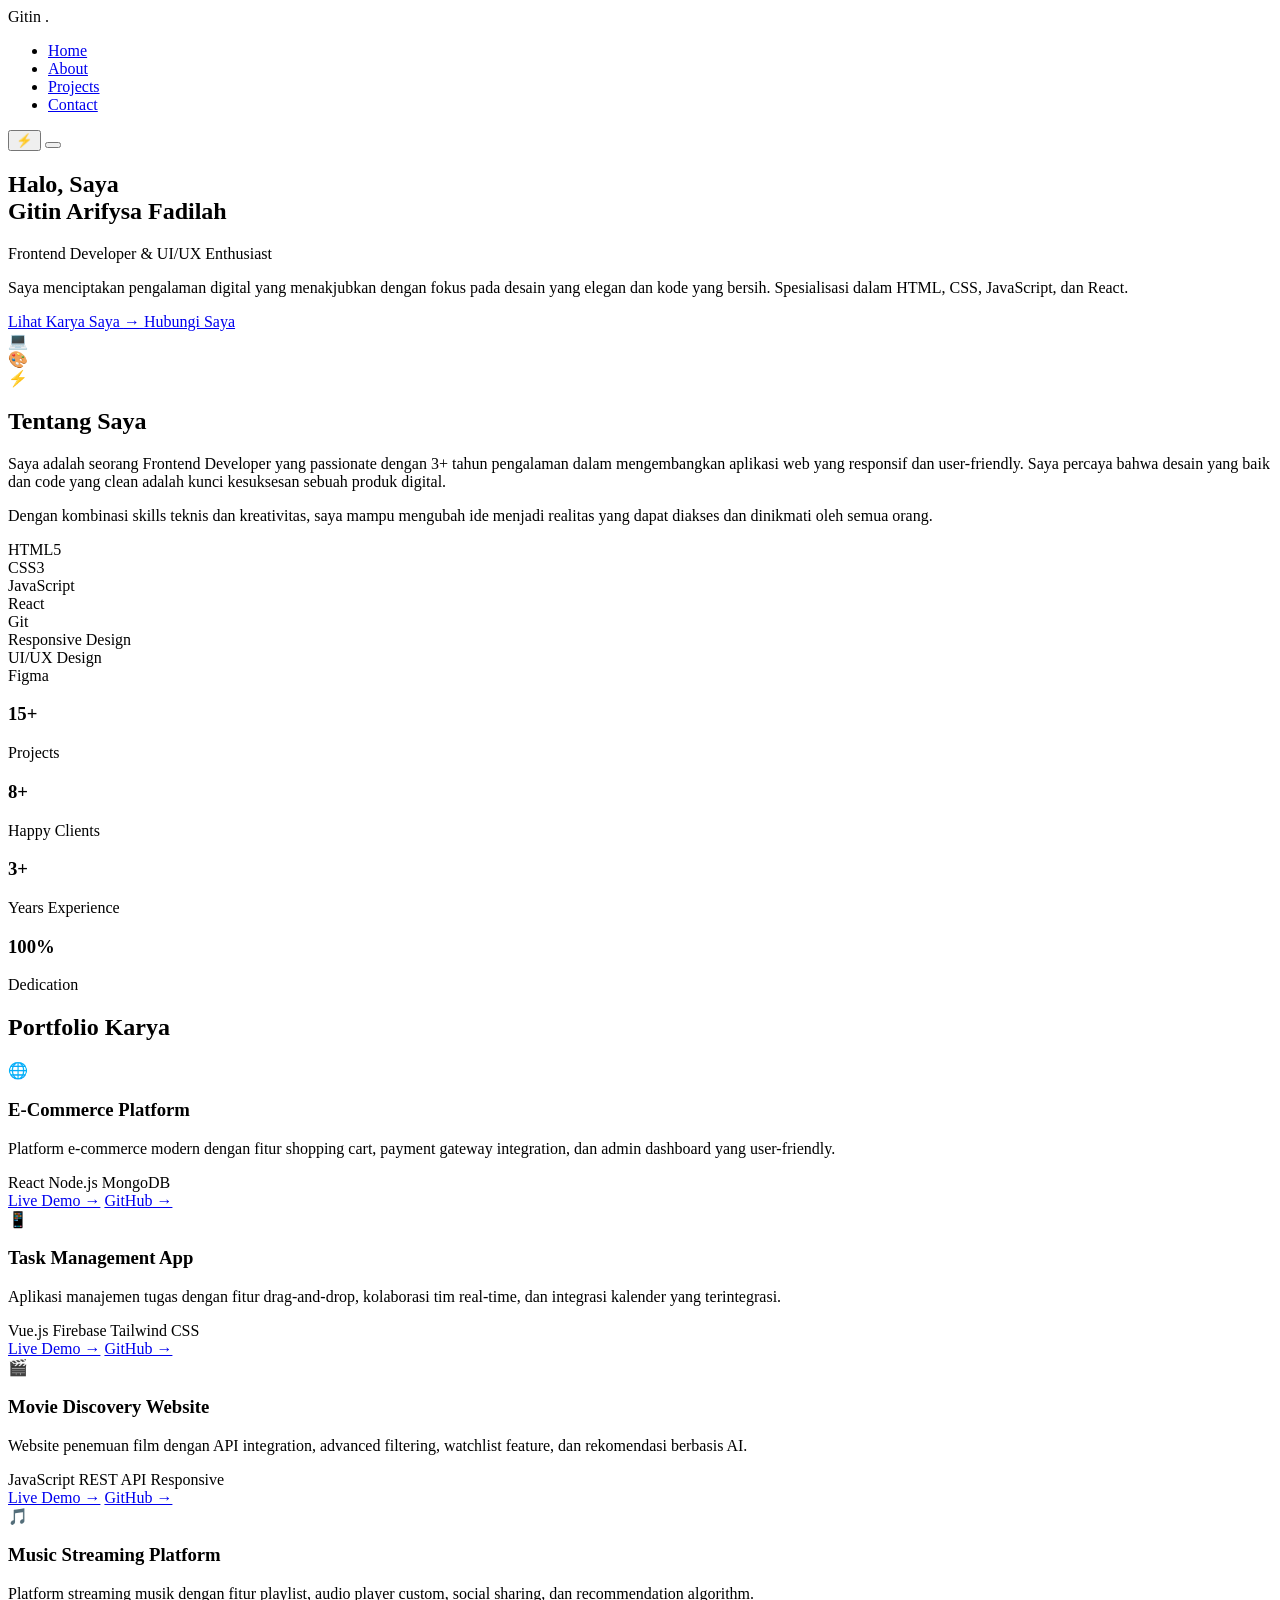
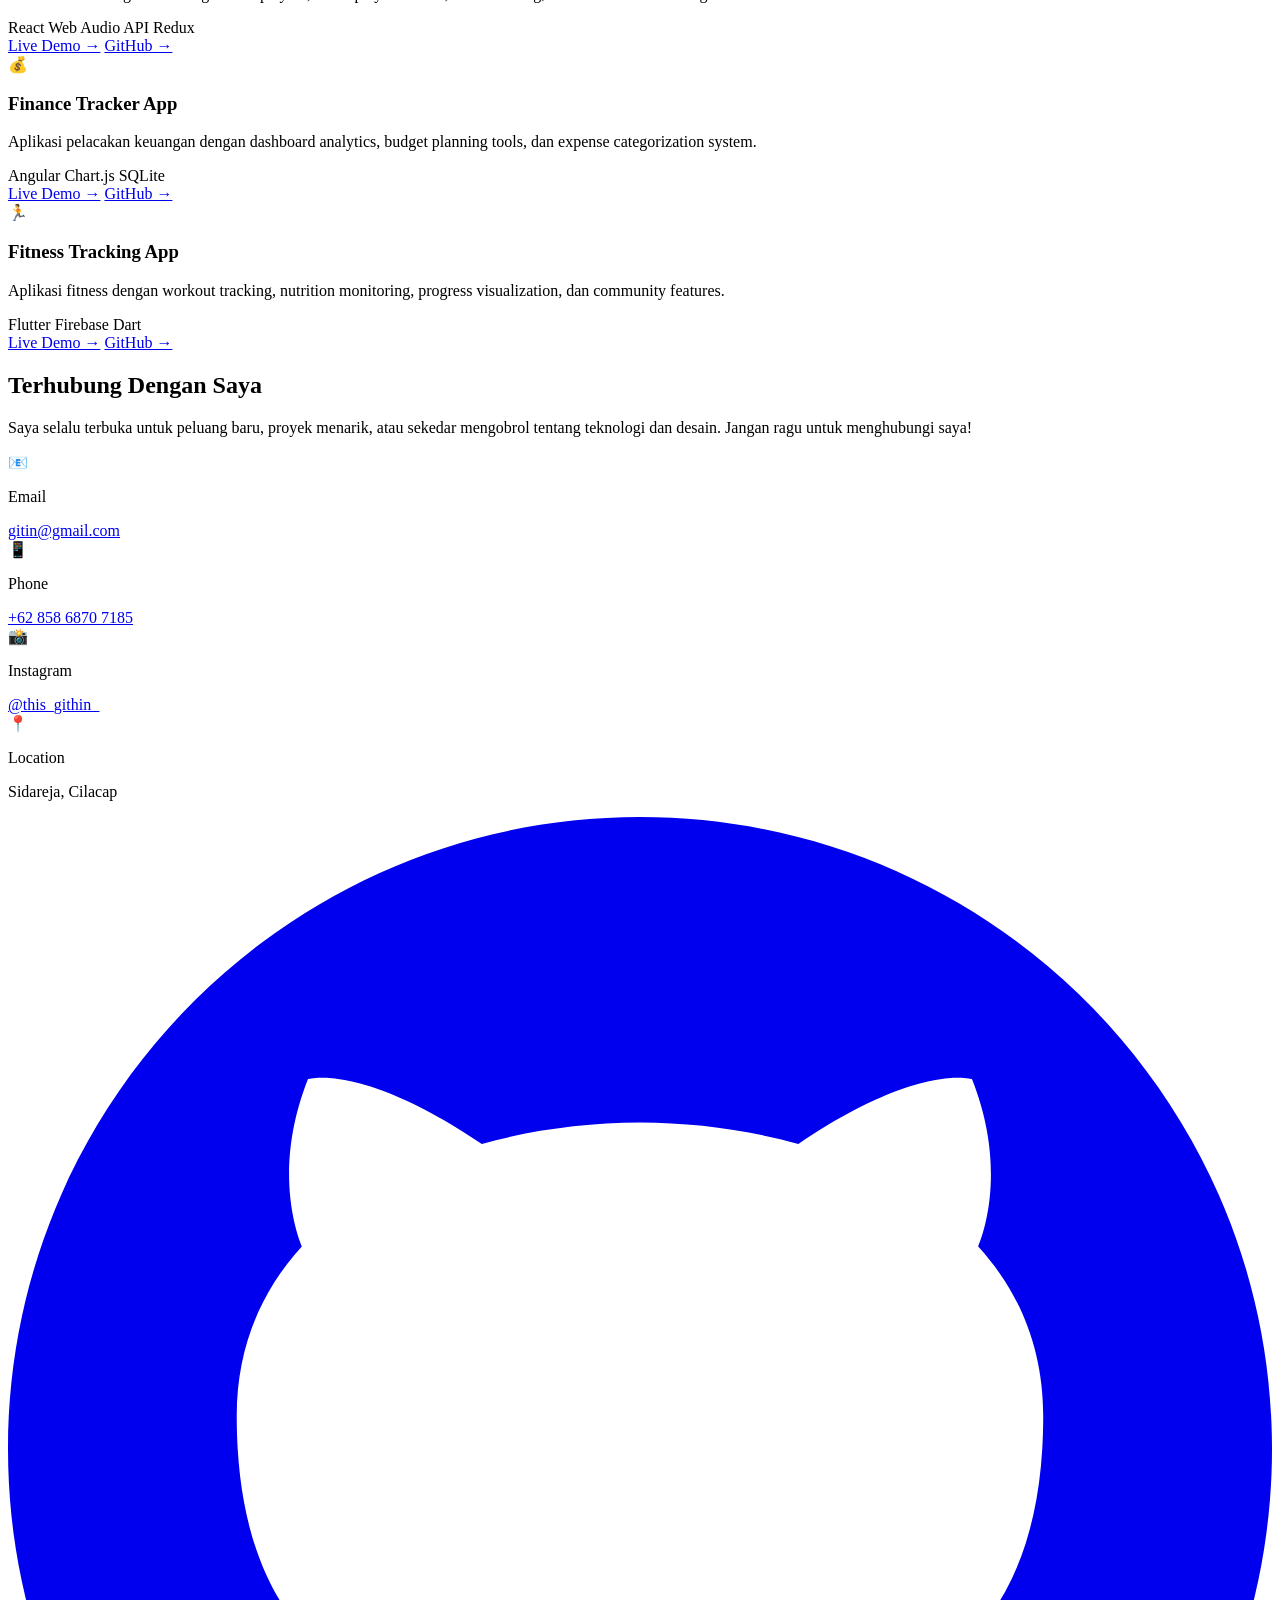
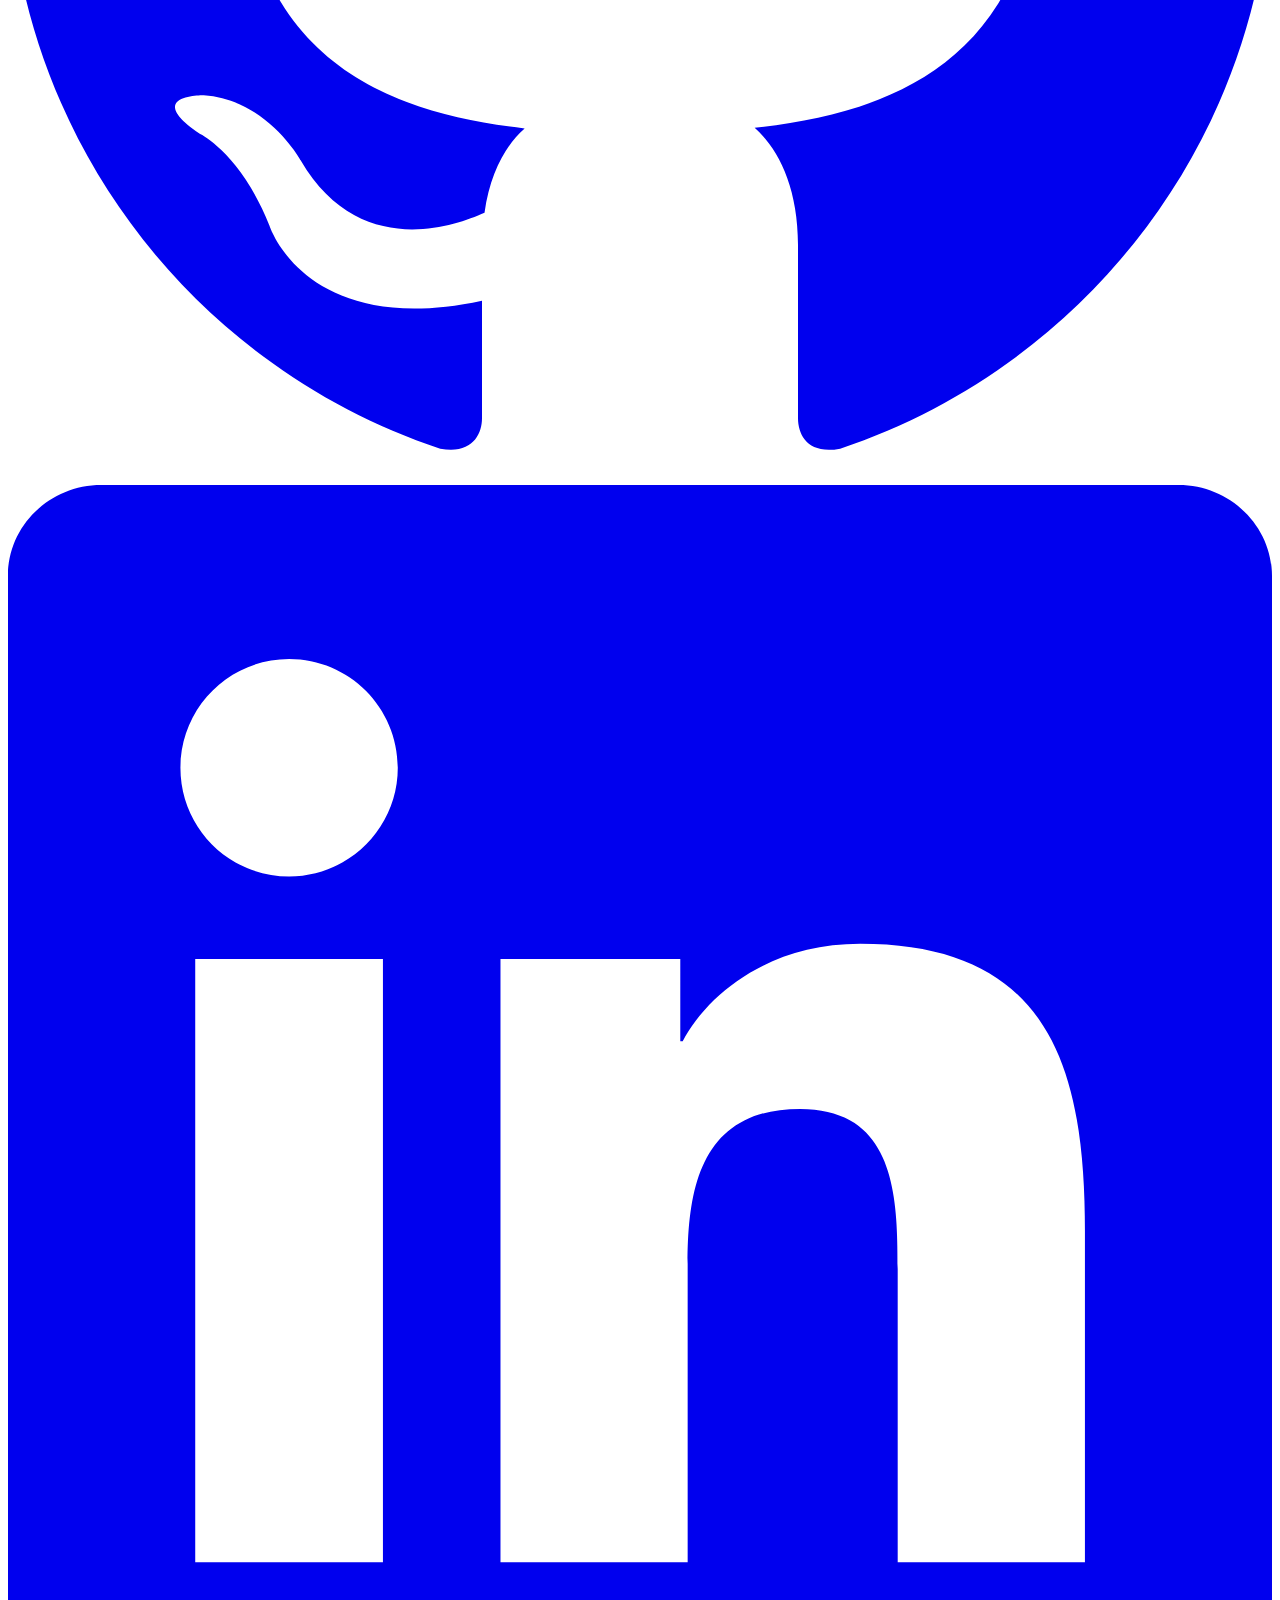
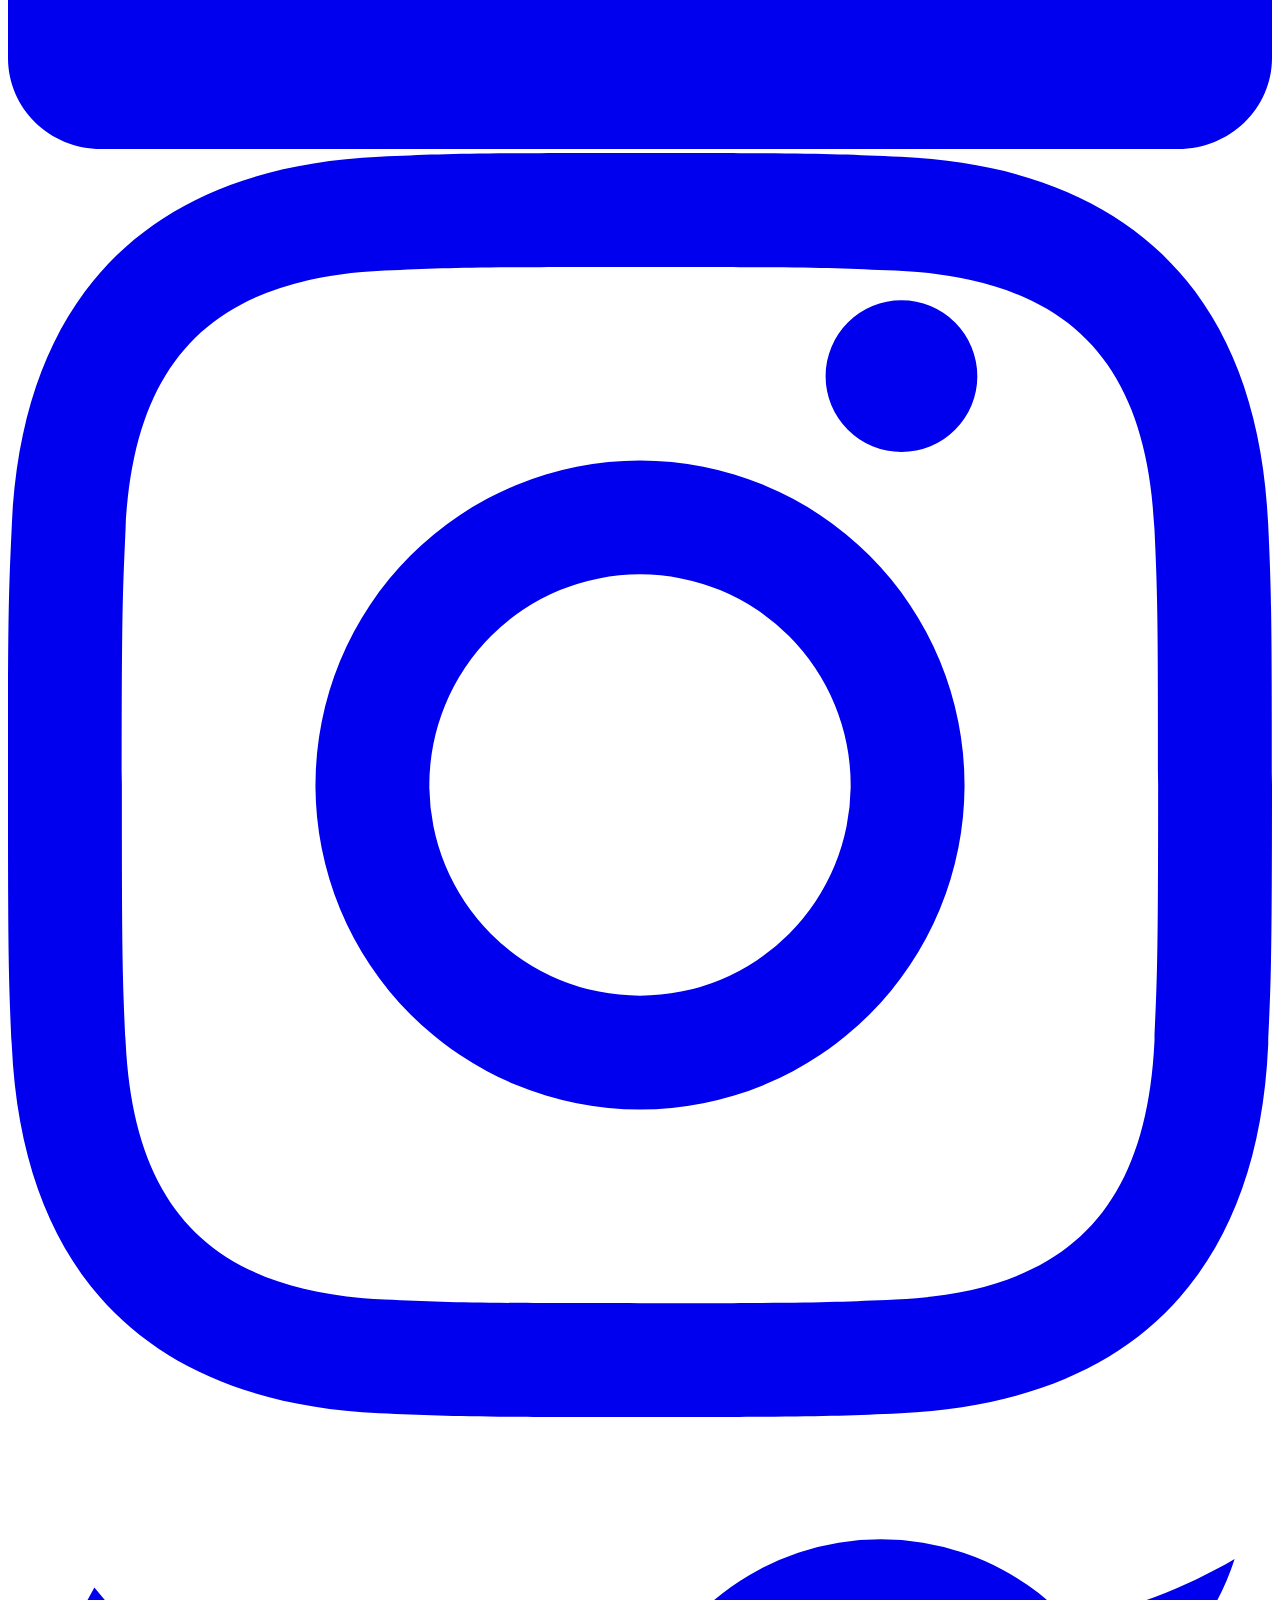
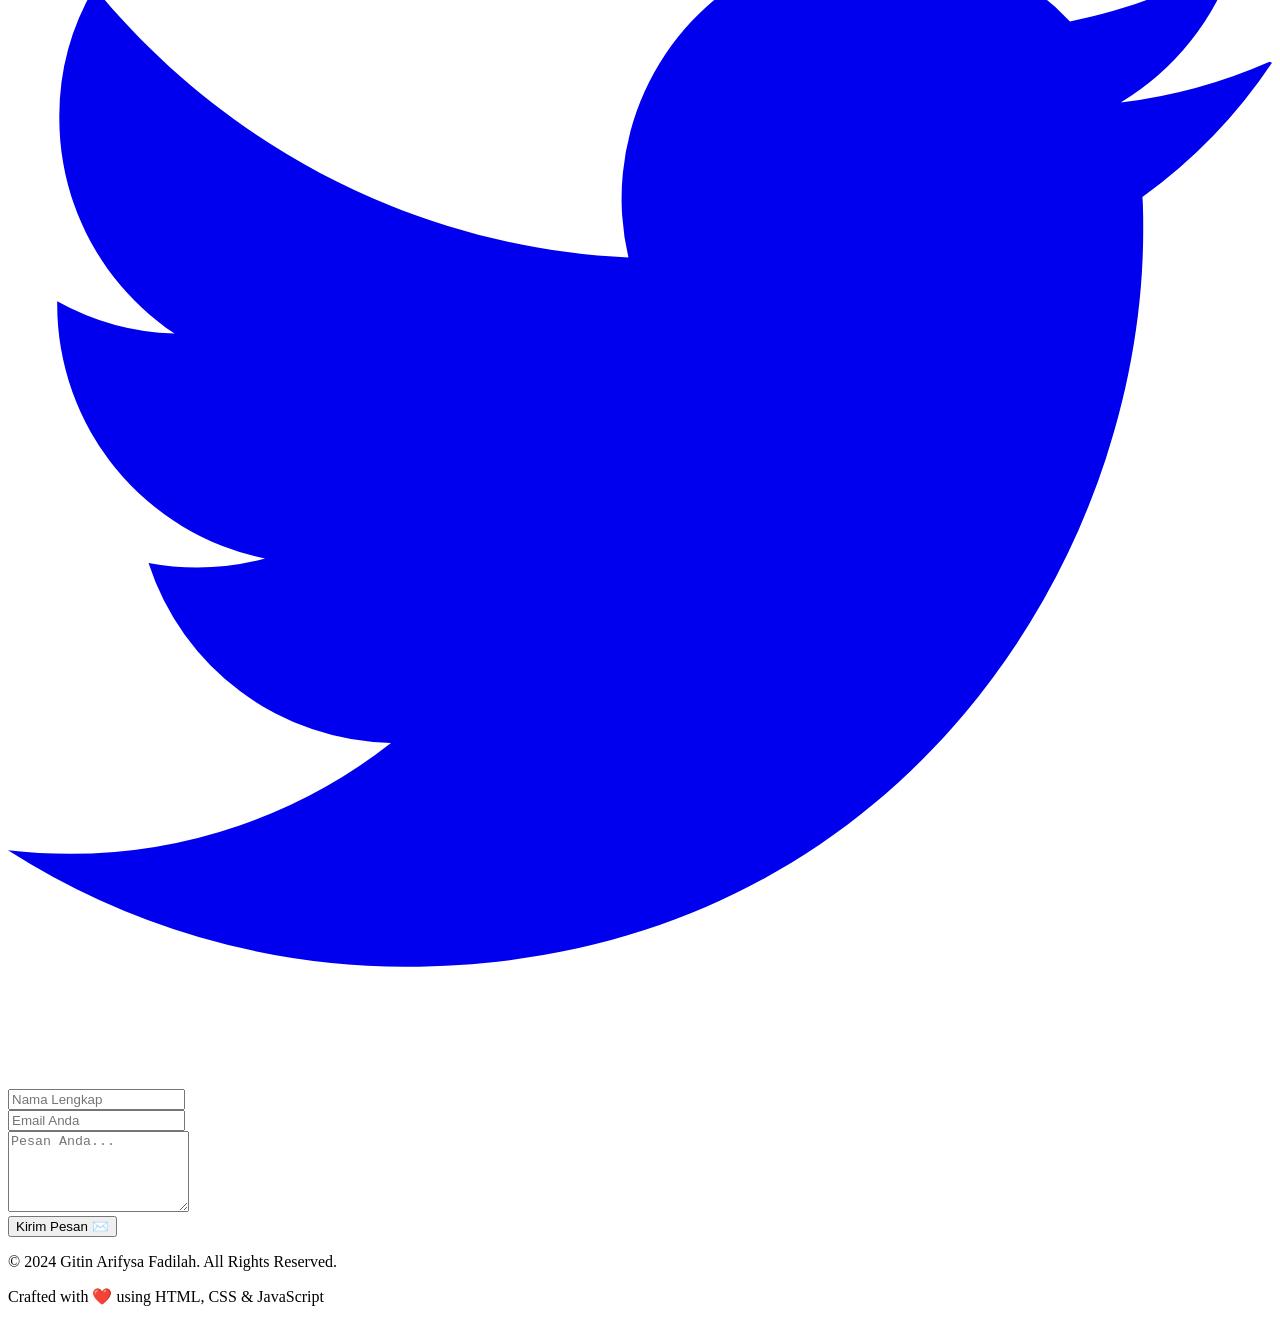
==== index.html @ 5bb1fbe1 "Rename index_Version8.html to index.html" ====
<!DOCTYPE html>
<html lang="id">
<head>
    <meta charset="UTF-8">
    <meta name="viewport" content="width=device-width, initial-scale=1.0">
    <title>Gitin Arifysa Fadilah - Frontend Developer</title>
    <link rel="stylesheet" href="style.css">
</head>
<body>
    <!-- ========== NAVBAR ========== -->
    <nav class="navbar">
        <div class="nav-container">
            <div class="nav-logo">
                <span class="logo-text">Gitin</span>
                <span class="logo-accent">.</span>
            </div>
            
            <ul class="nav-menu">
                <li class="nav-item">
                    <a href="#home" class="nav-link">Home</a>
                </li>
                <li class="nav-item">
                    <a href="#about" class="nav-link">About</a>
                </li>
                <li class="nav-item">
                    <a href="#projects" class="nav-link">Projects</a>
                </li>
                <li class="nav-item">
                    <a href="#contact" class="nav-link">Contact</a>
                </li>
            </ul>

            <div class="nav-right">
                <button class="theme-toggle" id="themeToggle" aria-label="Toggle theme">
                    <span class="toggle-icon">⚡</span>
                </button>
                <button class="hamburger" id="hamburger">
                    <span></span>
                    <span></span>
                    <span></span>
                </button>
            </div>
        </div>
    </nav>

    <!-- ========== HERO SECTION ========== -->
    <section id="home" class="hero">
        <div class="hero-content">
            <h1 class="hero-title">
                <span class="line-1">Halo, Saya</span>
                <br>
                <span class="hero-name">Gitin Arifysa Fadilah</span>
            </h1>
            
            <p class="hero-subtitle">
                Frontend Developer & UI/UX Enthusiast
            </p>
            
            <p class="hero-description">
                Saya menciptakan pengalaman digital yang menakjubkan dengan fokus pada desain yang elegan dan kode yang bersih. Spesialisasi dalam HTML, CSS, JavaScript, dan React.
            </p>
            
            <div class="hero-buttons">
                <a href="#projects" class="btn btn-primary">
                    <span>Lihat Karya Saya</span>
                    <span class="btn-icon">→</span>
                </a>
                <a href="#contact" class="btn btn-secondary">
                    <span>Hubungi Saya</span>
                </a>
            </div>
        </div>

        <div class="hero-visual">
            <div class="floating-card card-1">
                <div class="card-icon">💻</div>
            </div>
            <div class="floating-card card-2">
                <div class="card-icon">🎨</div>
            </div>
            <div class="floating-card card-3">
                <div class="card-icon">⚡</div>
            </div>
        </div>
    </section>

    <!-- ========== ABOUT SECTION ========== -->
    <section id="about" class="about">
        <div class="section-title">
            <h2>Tentang Saya</h2>
            <div class="title-line"></div>
        </div>

        <div class="about-content">
            <div class="about-text">
                <p>
                    Saya adalah seorang Frontend Developer yang passionate dengan 3+ tahun pengalaman dalam mengembangkan aplikasi web yang responsif dan user-friendly. Saya percaya bahwa desain yang baik dan code yang clean adalah kunci kesuksesan sebuah produk digital.
                </p>
                
                <p>
                    Dengan kombinasi skills teknis dan kreativitas, saya mampu mengubah ide menjadi realitas yang dapat diakses dan dinikmati oleh semua orang.
                </p>

                <div class="skills-grid">
                    <div class="skill-tag">HTML5</div>
                    <div class="skill-tag">CSS3</div>
                    <div class="skill-tag">JavaScript</div>
                    <div class="skill-tag">React</div>
                    <div class="skill-tag">Git</div>
                    <div class="skill-tag">Responsive Design</div>
                    <div class="skill-tag">UI/UX Design</div>
                    <div class="skill-tag">Figma</div>
                </div>
            </div>

            <div class="about-stats">
                <div class="stat-box">
                    <h3>15+</h3>
                    <p>Projects</p>
                </div>
                <div class="stat-box">
                    <h3>8+</h3>
                    <p>Happy Clients</p>
                </div>
                <div class="stat-box">
                    <h3>3+</h3>
                    <p>Years Experience</p>
                </div>
                <div class="stat-box">
                    <h3>100%</h3>
                    <p>Dedication</p>
                </div>
            </div>
        </div>
    </section>

    <!-- ========== PROJECTS SECTION ========== -->
    <section id="projects" class="projects">
        <div class="section-title">
            <h2>Portfolio Karya</h2>
            <div class="title-line"></div>
        </div>

        <div class="projects-grid">
            <!-- Project 1 -->
            <div class="project-card">
                <div class="project-image">
                    <div class="image-placeholder">
                        <span>🌐</span>
                    </div>
                </div>
                <div class="project-content">
                    <h3 class="project-title">E-Commerce Platform</h3>
                    <p class="project-description">
                        Platform e-commerce modern dengan fitur shopping cart, payment gateway integration, dan admin dashboard yang user-friendly.
                    </p>
                    <div class="project-tags">
                        <span class="tag">React</span>
                        <span class="tag">Node.js</span>
                        <span class="tag">MongoDB</span>
                    </div>
                    <div class="project-links">
                        <a href="#" class="project-link">Live Demo →</a>
                        <a href="#" class="project-link">GitHub →</a>
                    </div>
                </div>
            </div>

            <!-- Project 2 -->
            <div class="project-card">
                <div class="project-image">
                    <div class="image-placeholder">
                        <span>📱</span>
                    </div>
                </div>
                <div class="project-content">
                    <h3 class="project-title">Task Management App</h3>
                    <p class="project-description">
                        Aplikasi manajemen tugas dengan fitur drag-and-drop, kolaborasi tim real-time, dan integrasi kalender yang terintegrasi.
                    </p>
                    <div class="project-tags">
                        <span class="tag">Vue.js</span>
                        <span class="tag">Firebase</span>
                        <span class="tag">Tailwind CSS</span>
                    </div>
                    <div class="project-links">
                        <a href="#" class="project-link">Live Demo →</a>
                        <a href="#" class="project-link">GitHub →</a>
                    </div>
                </div>
            </div>

            <!-- Project 3 -->
            <div class="project-card">
                <div class="project-image">
                    <div class="image-placeholder">
                        <span>🎬</span>
                    </div>
                </div>
                <div class="project-content">
                    <h3 class="project-title">Movie Discovery Website</h3>
                    <p class="project-description">
                        Website penemuan film dengan API integration, advanced filtering, watchlist feature, dan rekomendasi berbasis AI.
                    </p>
                    <div class="project-tags">
                        <span class="tag">JavaScript</span>
                        <span class="tag">REST API</span>
                        <span class="tag">Responsive</span>
                    </div>
                    <div class="project-links">
                        <a href="#" class="project-link">Live Demo →</a>
                        <a href="#" class="project-link">GitHub →</a>
                    </div>
                </div>
            </div>

            <!-- Project 4 -->
            <div class="project-card">
                <div class="project-image">
                    <div class="image-placeholder">
                        <span>🎵</span>
                    </div>
                </div>
                <div class="project-content">
                    <h3 class="project-title">Music Streaming Platform</h3>
                    <p class="project-description">
                        Platform streaming musik dengan fitur playlist, audio player custom, social sharing, dan recommendation algorithm.
                    </p>
                    <div class="project-tags">
                        <span class="tag">React</span>
                        <span class="tag">Web Audio API</span>
                        <span class="tag">Redux</span>
                    </div>
                    <div class="project-links">
                        <a href="#" class="project-link">Live Demo →</a>
                        <a href="#" class="project-link">GitHub →</a>
                    </div>
                </div>
            </div>

            <!-- Project 5 -->
            <div class="project-card">
                <div class="project-image">
                    <div class="image-placeholder">
                        <span>💰</span>
                    </div>
                </div>
                <div class="project-content">
                    <h3 class="project-title">Finance Tracker App</h3>
                    <p class="project-description">
                        Aplikasi pelacakan keuangan dengan dashboard analytics, budget planning tools, dan expense categorization system.
                    </p>
                    <div class="project-tags">
                        <span class="tag">Angular</span>
                        <span class="tag">Chart.js</span>
                        <span class="tag">SQLite</span>
                    </div>
                    <div class="project-links">
                        <a href="#" class="project-link">Live Demo →</a>
                        <a href="#" class="project-link">GitHub →</a>
                    </div>
                </div>
            </div>

            <!-- Project 6 -->
            <div class="project-card">
                <div class="project-image">
                    <div class="image-placeholder">
                        <span>🏃</span>
                    </div>
                </div>
                <div class="project-content">
                    <h3 class="project-title">Fitness Tracking App</h3>
                    <p class="project-description">
                        Aplikasi fitness dengan workout tracking, nutrition monitoring, progress visualization, dan community features.
                    </p>
                    <div class="project-tags">
                        <span class="tag">Flutter</span>
                        <span class="tag">Firebase</span>
                        <span class="tag">Dart</span>
                    </div>
                    <div class="project-links">
                        <a href="#" class="project-link">Live Demo →</a>
                        <a href="#" class="project-link">GitHub →</a>
                    </div>
                </div>
            </div>
        </div>
    </section>

    <!-- ========== CONTACT SECTION ========== -->
    <section id="contact" class="contact">
        <div class="section-title">
            <h2>Terhubung Dengan Saya</h2>
            <div class="title-line"></div>
        </div>

        <div class="contact-content">
            <div class="contact-info">
                <p class="contact-description">
                    Saya selalu terbuka untuk peluang baru, proyek menarik, atau sekedar mengobrol tentang teknologi dan desain. Jangan ragu untuk menghubungi saya!
                </p>

                <div class="contact-methods">
                    <div class="contact-item">
                        <span class="contact-icon">📧</span>
                        <div>
                            <p class="contact-label">Email</p>
                            <a href="mailto:gitin@gmail.com">gitin@gmail.com</a>
                        </div>
                    </div>
                    
                    <div class="contact-item">
                        <span class="contact-icon">📱</span>
                        <div>
                            <p class="contact-label">Phone</p>
                            <a href="tel:+6285868707185">+62 858 6870 7185</a>
                        </div>
                    </div>

                    <div class="contact-item">
                        <span class="contact-icon">📸</span>
                        <div>
                            <p class="contact-label">Instagram</p>
                            <a href="https://instagram.com/this_githin_" target="_blank">@this_githin_</a>
                        </div>
                    </div>

                    <div class="contact-item">
                        <span class="contact-icon">📍</span>
                        <div>
                            <p class="contact-label">Location</p>
                            <p>Sidareja, Cilacap</p>
                        </div>
                    </div>
                </div>
            </div>

            <div class="social-links">
                <a href="https://github.com/gitinstar-cmd" target="_blank" class="social-btn" title="GitHub">
                    <svg viewBox="0 0 24 24" fill="currentColor">
                        <path d="M12 0c-6.626 0-12 5.373-12 12 0 5.302 3.438 9.8 8.207 11.387.599.111.793-.261.793-.577v-2.234c-3.338.726-4.033-1.416-4.033-1.416-.546-1.387-1.333-1.756-1.333-1.756-1.089-.745.083-.729.083-.729 1.205.084 1.839 1.237 1.839 1.237 1.07 1.834 2.807 1.304 3.492.997.107-.775.418-1.305.762-1.604-2.665-.305-5.467-1.334-5.467-5.931 0-1.311.469-2.381 1.236-3.221-.124-.303-.535-1.524.117-3.176 0 0 1.008-.322 3.301 1.23.957-.266 1.983-.399 3.003-.404 1.02.005 2.047.138 3.006.404 2.291-1.552 3.297-1.23 3.297-1.23.653 1.653.242 2.874.118 3.176.77.84 1.235 1.911 1.235 3.221 0 4.609-2.807 5.624-5.479 5.921.43.372.823 1.102.823 2.222v 3.293c0 .319.192.694.801.576 4.765-1.589 8.199-6.086 8.199-11.386 0-6.627-5.373-12-12-12z"/>
                    </svg>
                </a>
                
                <a href="https://linkedin.com/in/gitin-arifysa" target="_blank" class="social-btn" title="LinkedIn">
                    <svg viewBox="0 0 24 24" fill="currentColor">
                        <path d="M20.447 20.452h-3.554v-5.569c0-1.328-.027-3.037-1.852-3.037-1.853 0-2.136 1.445-2.136 2.939v5.667H9.351V9h3.414v1.561h.046c.477-.9 1.637-1.85 3.37-1.85 3.601 0 4.267 2.37 4.267 5.455v6.286zM5.337 7.433c-1.144 0-2.063-.926-2.063-2.065 0-1.138.92-2.063 2.063-2.063 1.14 0 2.064.925 2.064 2.063 0 1.139-.925 2.065-2.064 2.065zm1.782 13.019H3.555V9h3.564v11.452zM22.225 0H1.771C.792 0 0 .774 0 1.729v20.542C0 23.227.792 24 1.771 24h20.451C23.2 24 24 23.227 24 22.271V1.729C24 .774 23.2 0 22.225 0z"/>
                    </svg>
                </a>

                <a href="https://instagram.com/this_githin_" target="_blank" class="social-btn" title="Instagram">
                    <svg viewBox="0 0 24 24" fill="currentColor">
                        <path d="M12 2.163c3.204 0 3.584.012 4.85.07 3.252.148 4.771 1.691 4.919 4.919.058 1.265.069 1.645.069 4.849 0 3.205-.012 3.584-.069 4.849-.149 3.225-1.664 4.771-4.919 4.919-1.266.058-1.644.07-4.85.07-3.204 0-3.584-.012-4.849-.07-3.26-.149-4.771-1.699-4.919-4.92-.058-1.265-.07-1.644-.07-4.849 0-3.204.013-3.583.07-4.849.149-3.227 1.664-4.771 4.919-4.919 1.266-.057 1.645-.069 4.849-.069zm0-2.163c-3.259 0-3.667.014-4.947.072-4.358.2-6.78 2.618-6.98 6.98-.059 1.281-.073 1.689-.073 4.948 0 3.259.014 3.668.072 4.948.2 4.358 2.618 6.78 6.98 6.98 1.281.058 1.689.072 4.948.072 3.259 0 3.668-.014 4.948-.072 4.354-.2 6.782-2.618 6.979-6.98.059-1.28.073-1.689.073-4.948 0-3.259-.014-3.667-.072-4.947-.196-4.354-2.617-6.78-6.979-6.98-1.281-.059-1.69-.073-4.949-.073zM5.838 12a6.162 6.162 0 1112.324 0 6.162 6.162 0 01-12.324 0zM12 16a4 4 0 100-8 4 4 0 000 8zm4.965-10.322a1.44 1.44 0 110-2.881 1.44 1.44 0 010 2.881z"/>
                    </svg>
                </a>

                <a href="https://twitter.com/gitinstar" target="_blank" class="social-btn" title="Twitter">
                    <svg viewBox="0 0 24 24" fill="currentColor">
                        <path d="M23.953 4.57a10 10 0 01-2.825.775 4.958 4.958 0 002.163-2.723c-.951.555-2.005.959-3.127 1.184a4.92 4.92 0 00-8.384 4.482C7.69 8.095 4.067 6.13 1.64 3.162a4.822 4.822 0 00-.666 2.475c0 1.71.87 3.213 2.188 4.096a4.904 4.904 0 01-2.228-.616v.06a4.923 4.923 0 003.946 4.827 4.996 4.996 0 01-2.212.085 4.936 4.936 0 004.604 3.417a9.867 9.867 0 01-6.102 2.105c-.39 0-.779-.023-1.17-.067a13.995 13.995 0 007.557 2.209c9.053 0 13.998-7.496 13.998-13.985 0-.21 0-.42-.015-.63A9.935 9.935 0 0024 4.59z"/>
                    </svg>
                </a>
            </div>
        </div>

        <div class="contact-form-wrapper">
            <form class="contact-form" id="contactForm">
                <div class="form-group">
                    <input type="text" id="name" name="name" placeholder="Nama Lengkap" required>
                    <span class="form-underline"></span>
                </div>

                <div class="form-group">
                    <input type="email" id="email" name="email" placeholder="Email Anda" required>
                    <span class="form-underline"></span>
                </div>

                <div class="form-group">
                    <textarea id="message" name="message" placeholder="Pesan Anda..." rows="5" required></textarea>
                    <span class="form-underline"></span>
                </div>

                <button type="submit" class="btn btn-primary">
                    <span>Kirim Pesan</span>
                    <span class="btn-icon">✉️</span>
                </button>
            </form>
        </div>
    </section>

    <!-- ========== FOOTER ========== -->
    <footer class="footer">
        <div class="footer-content">
            <p>&copy; 2024 Gitin Arifysa Fadilah. All Rights Reserved.</p>
            <p>Crafted with <span class="heart">❤️</span> using HTML, CSS & JavaScript</p>
        </div>
    </footer>

    <script src="script.js"></script>
</body>
</html>
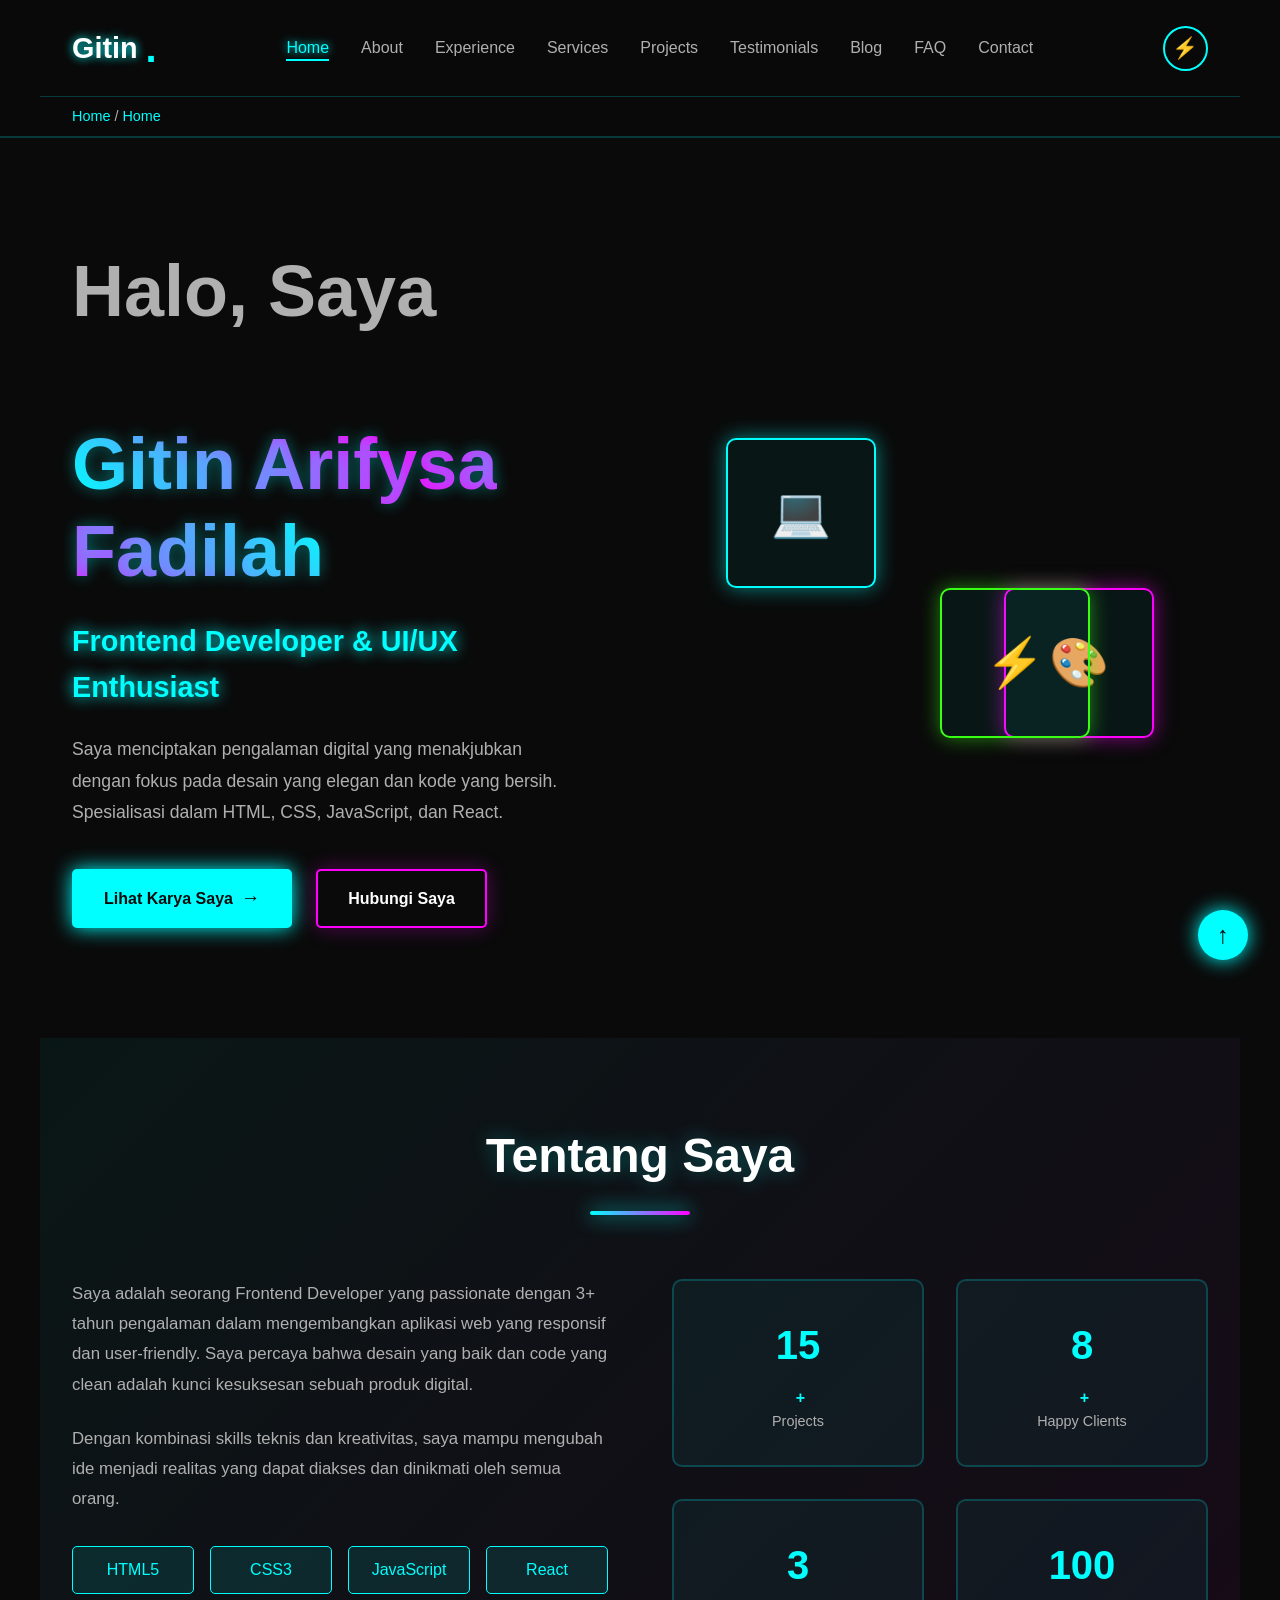
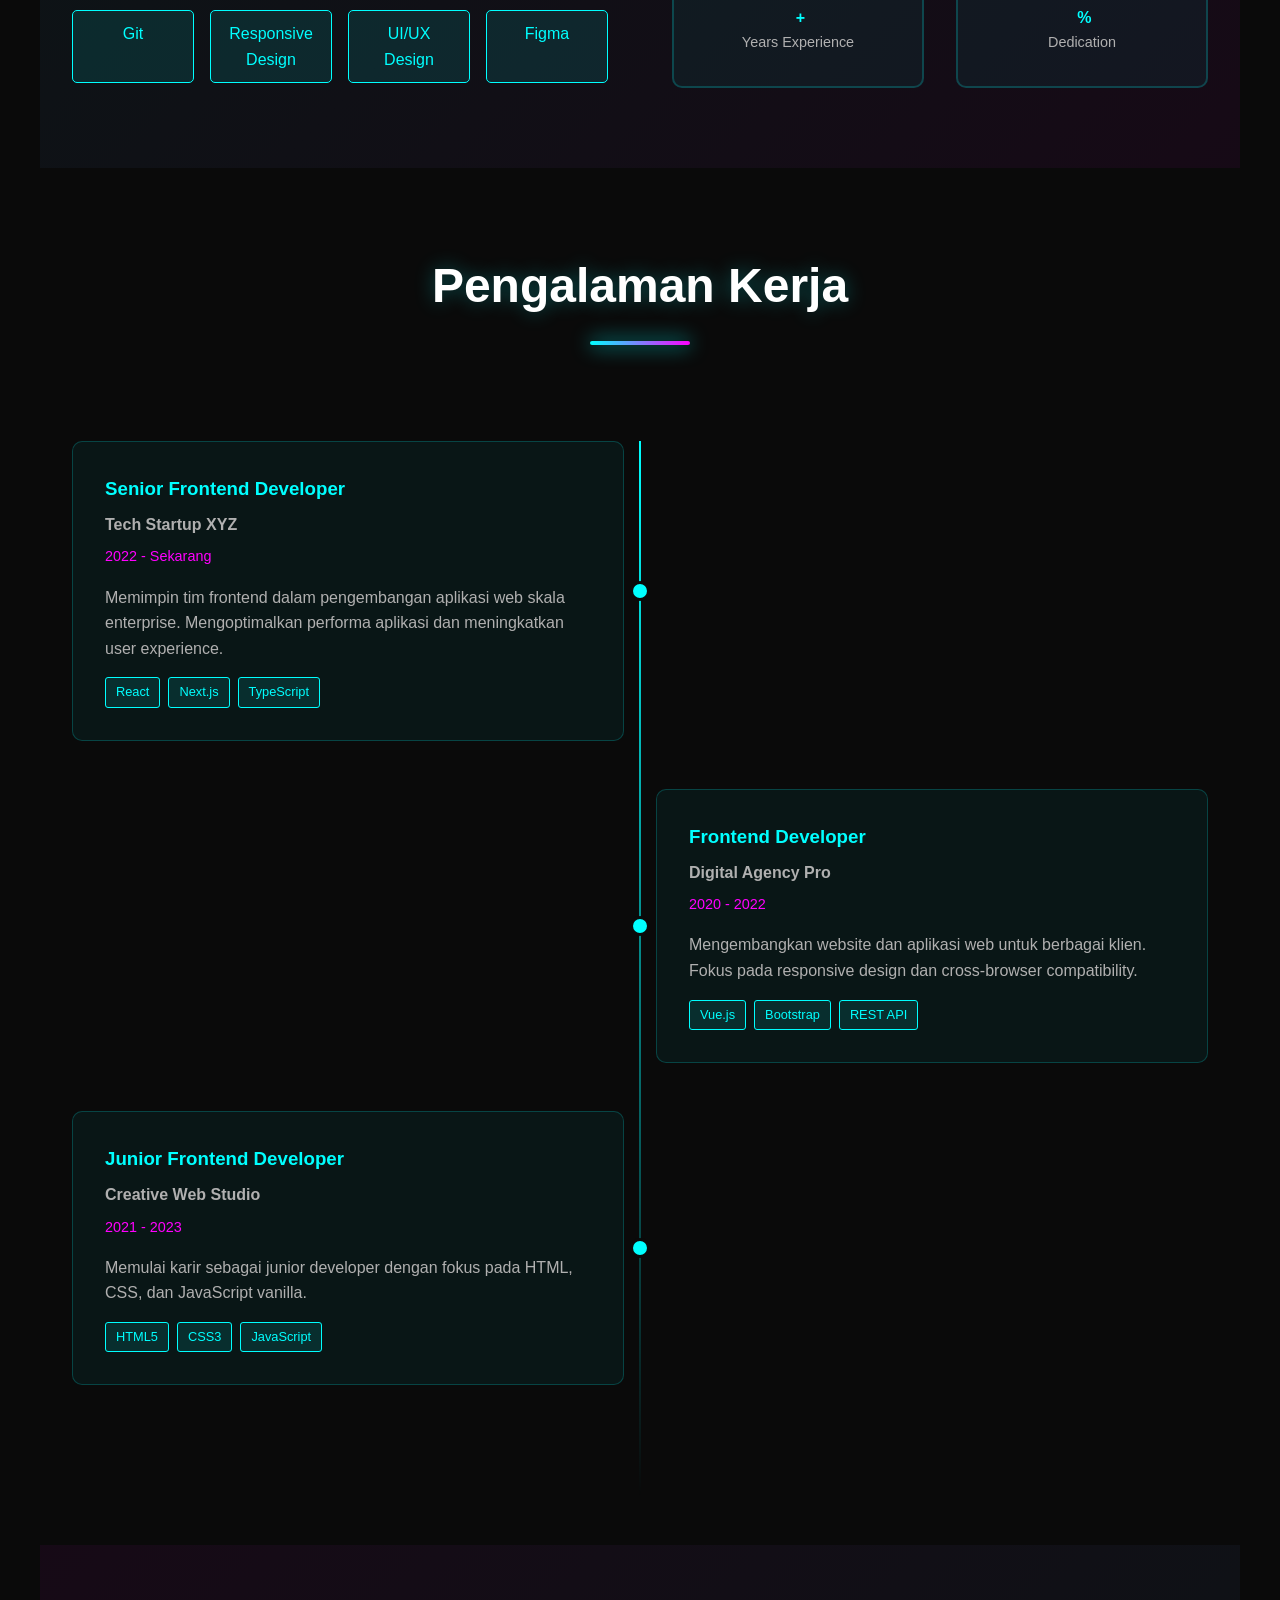
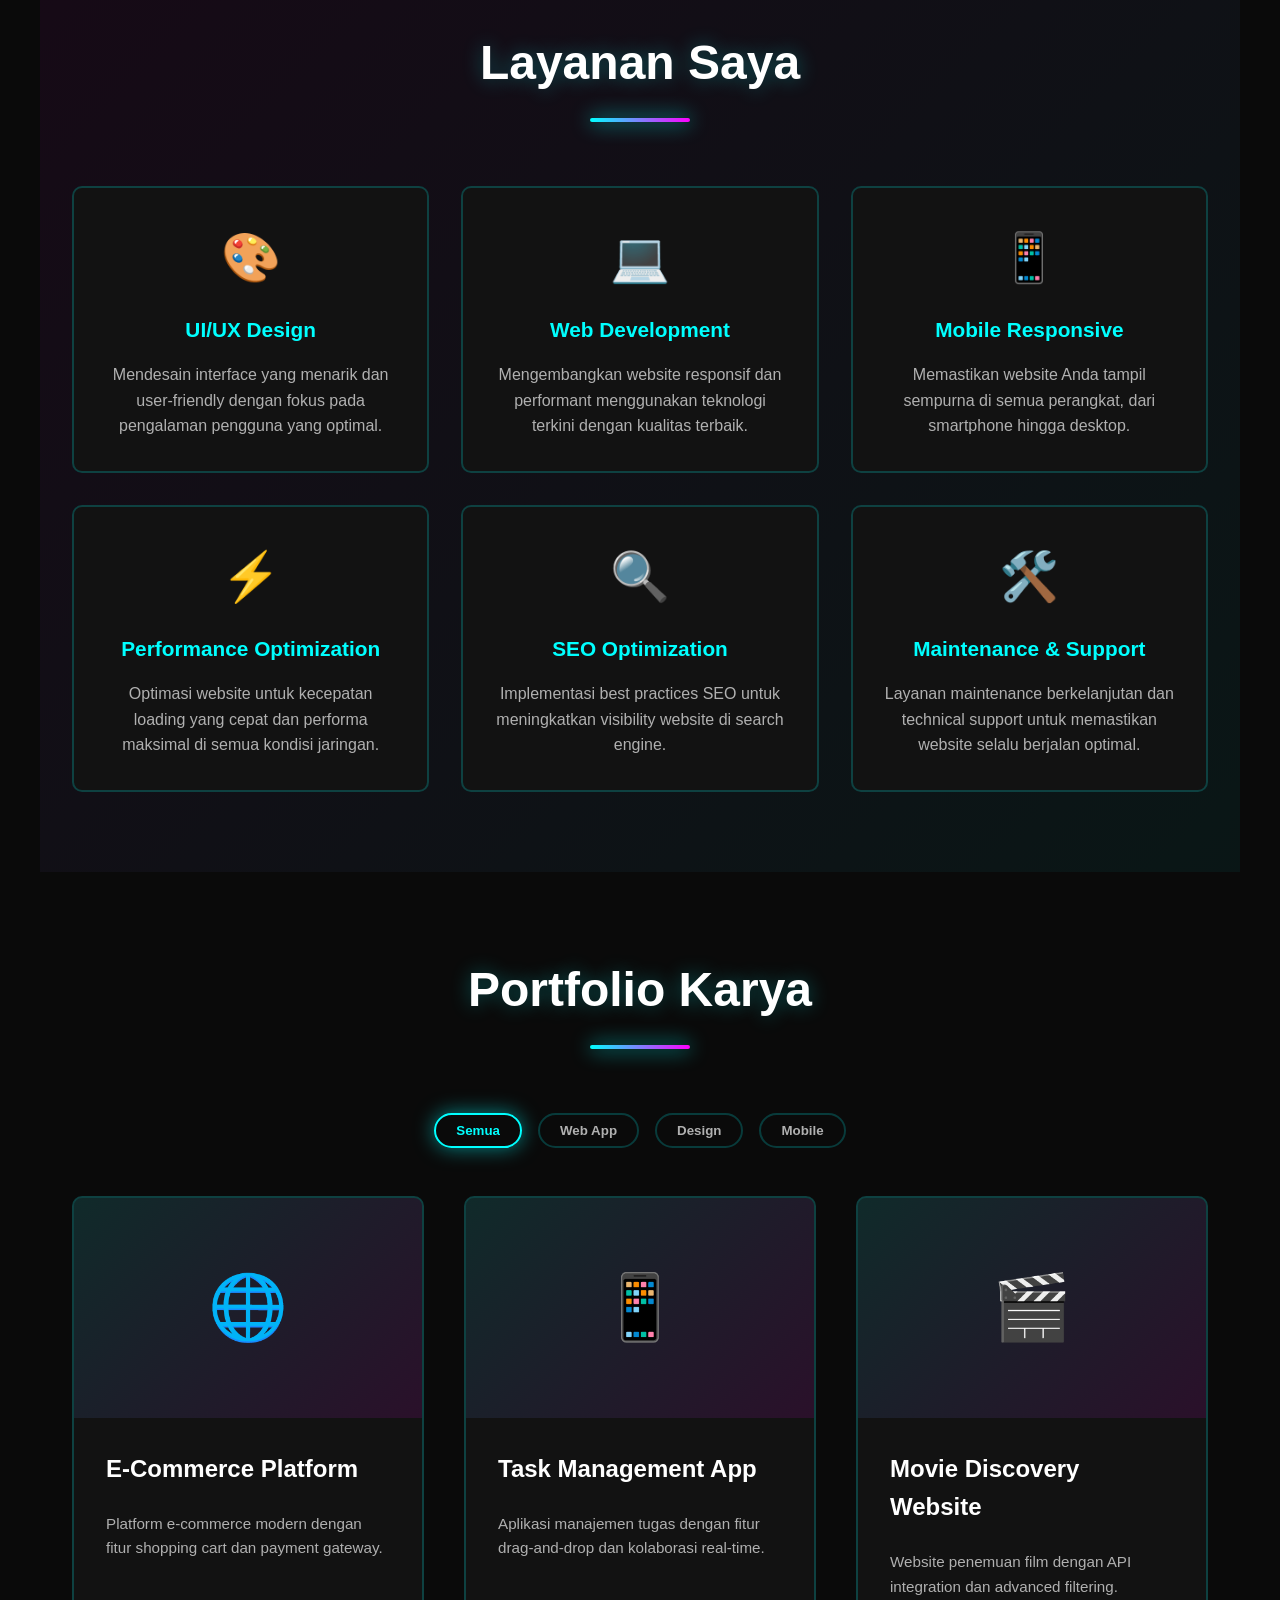
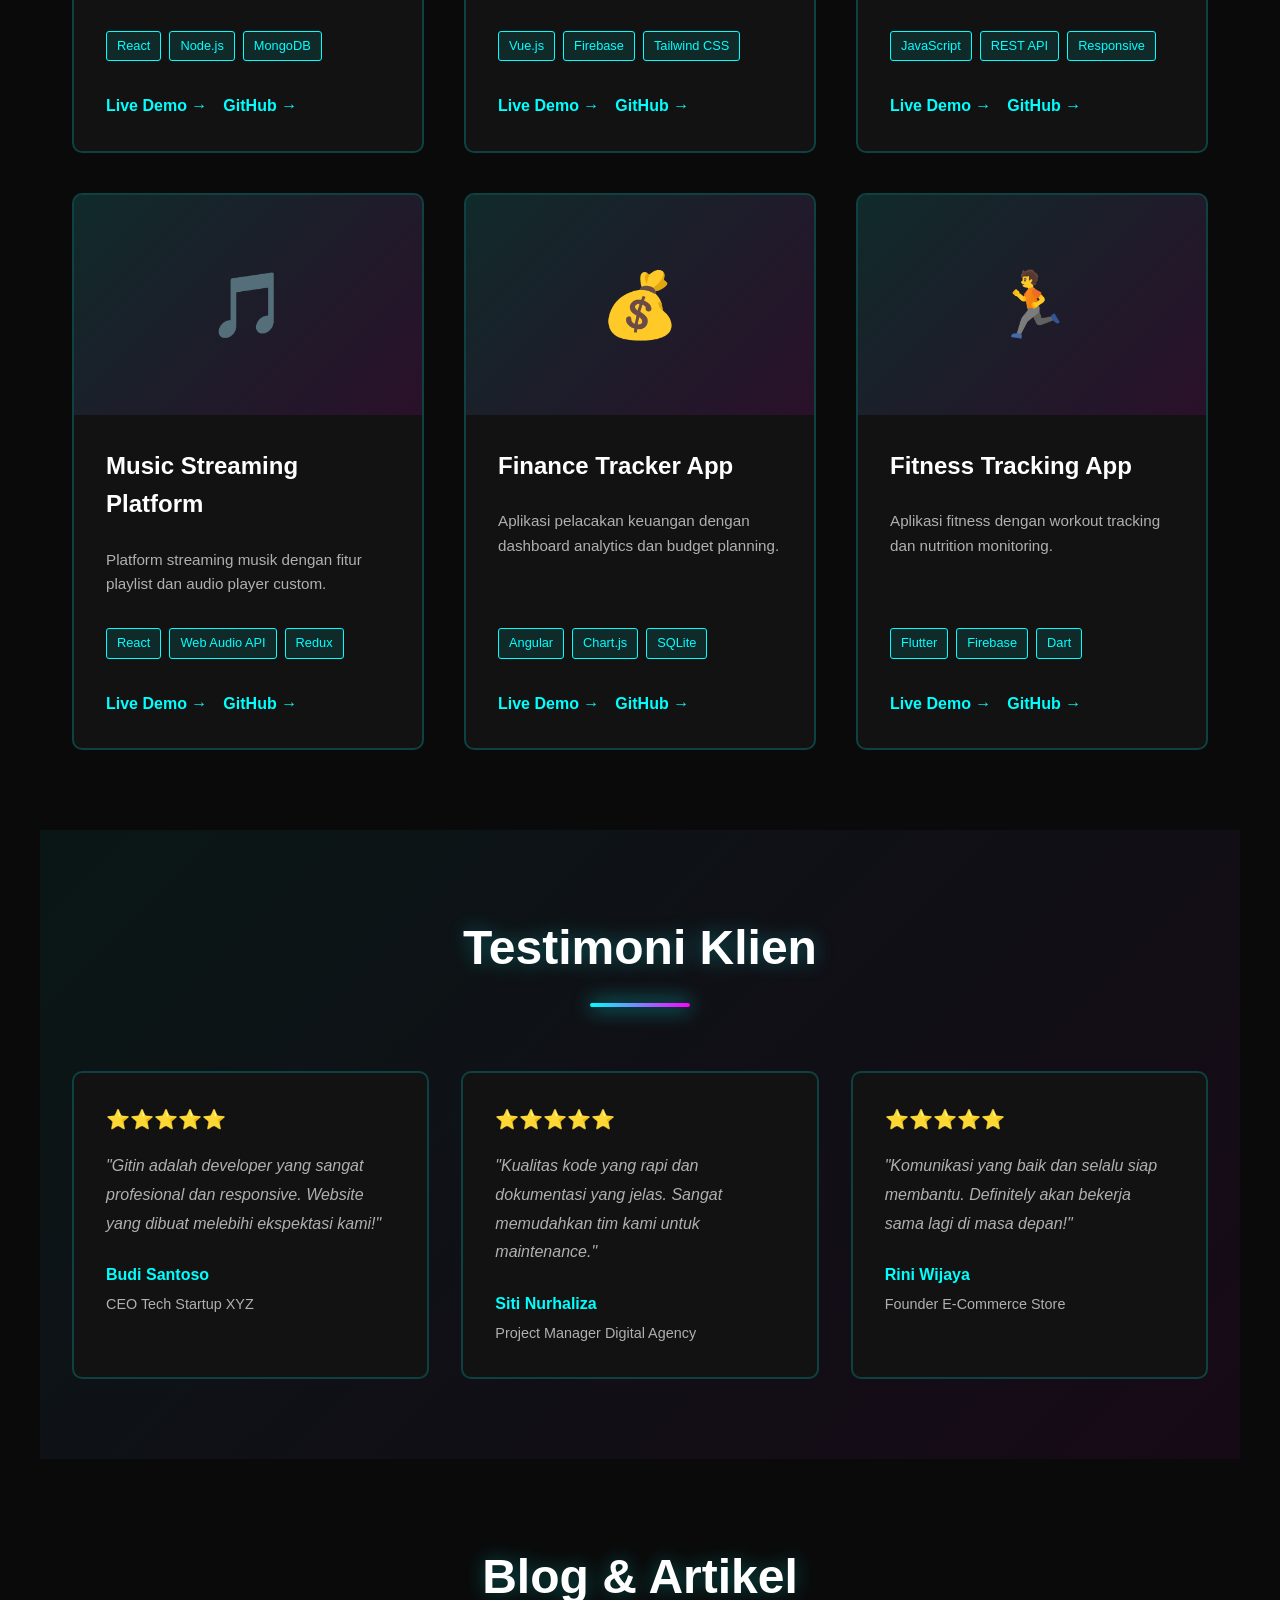
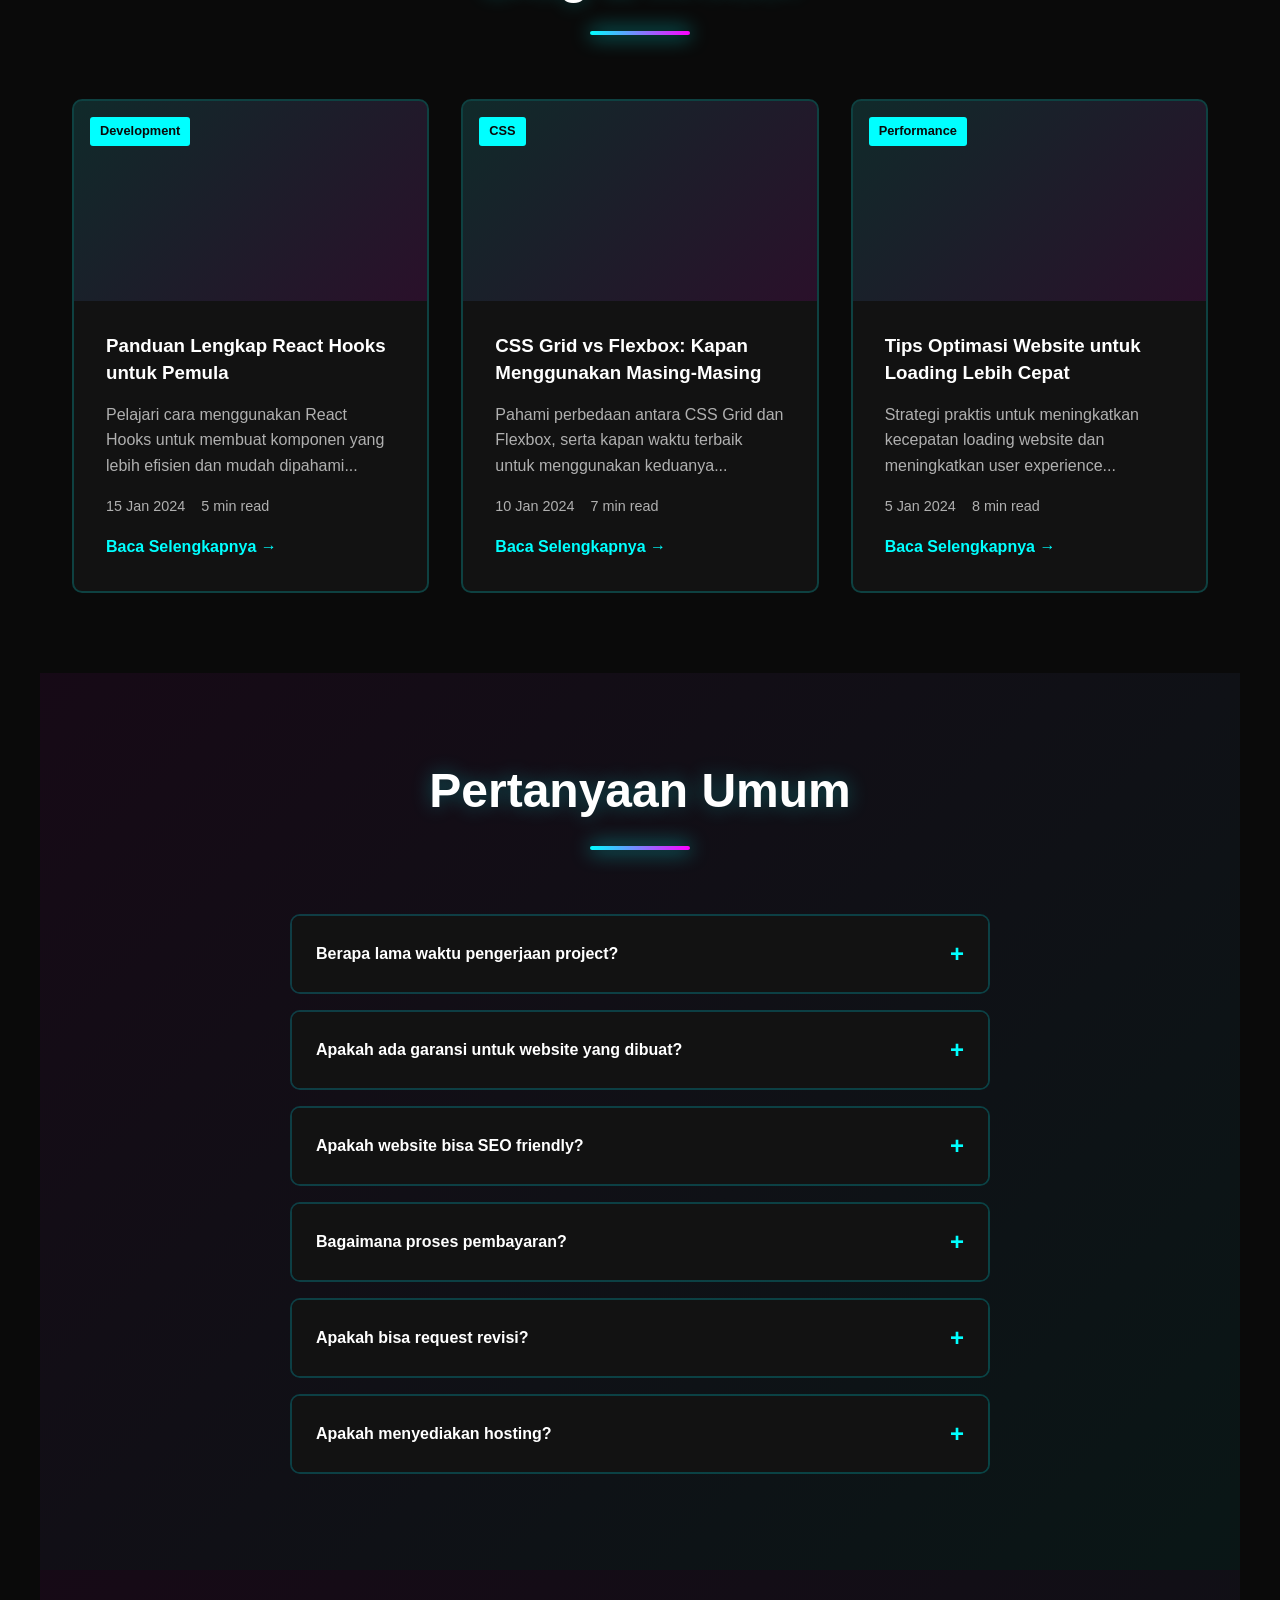
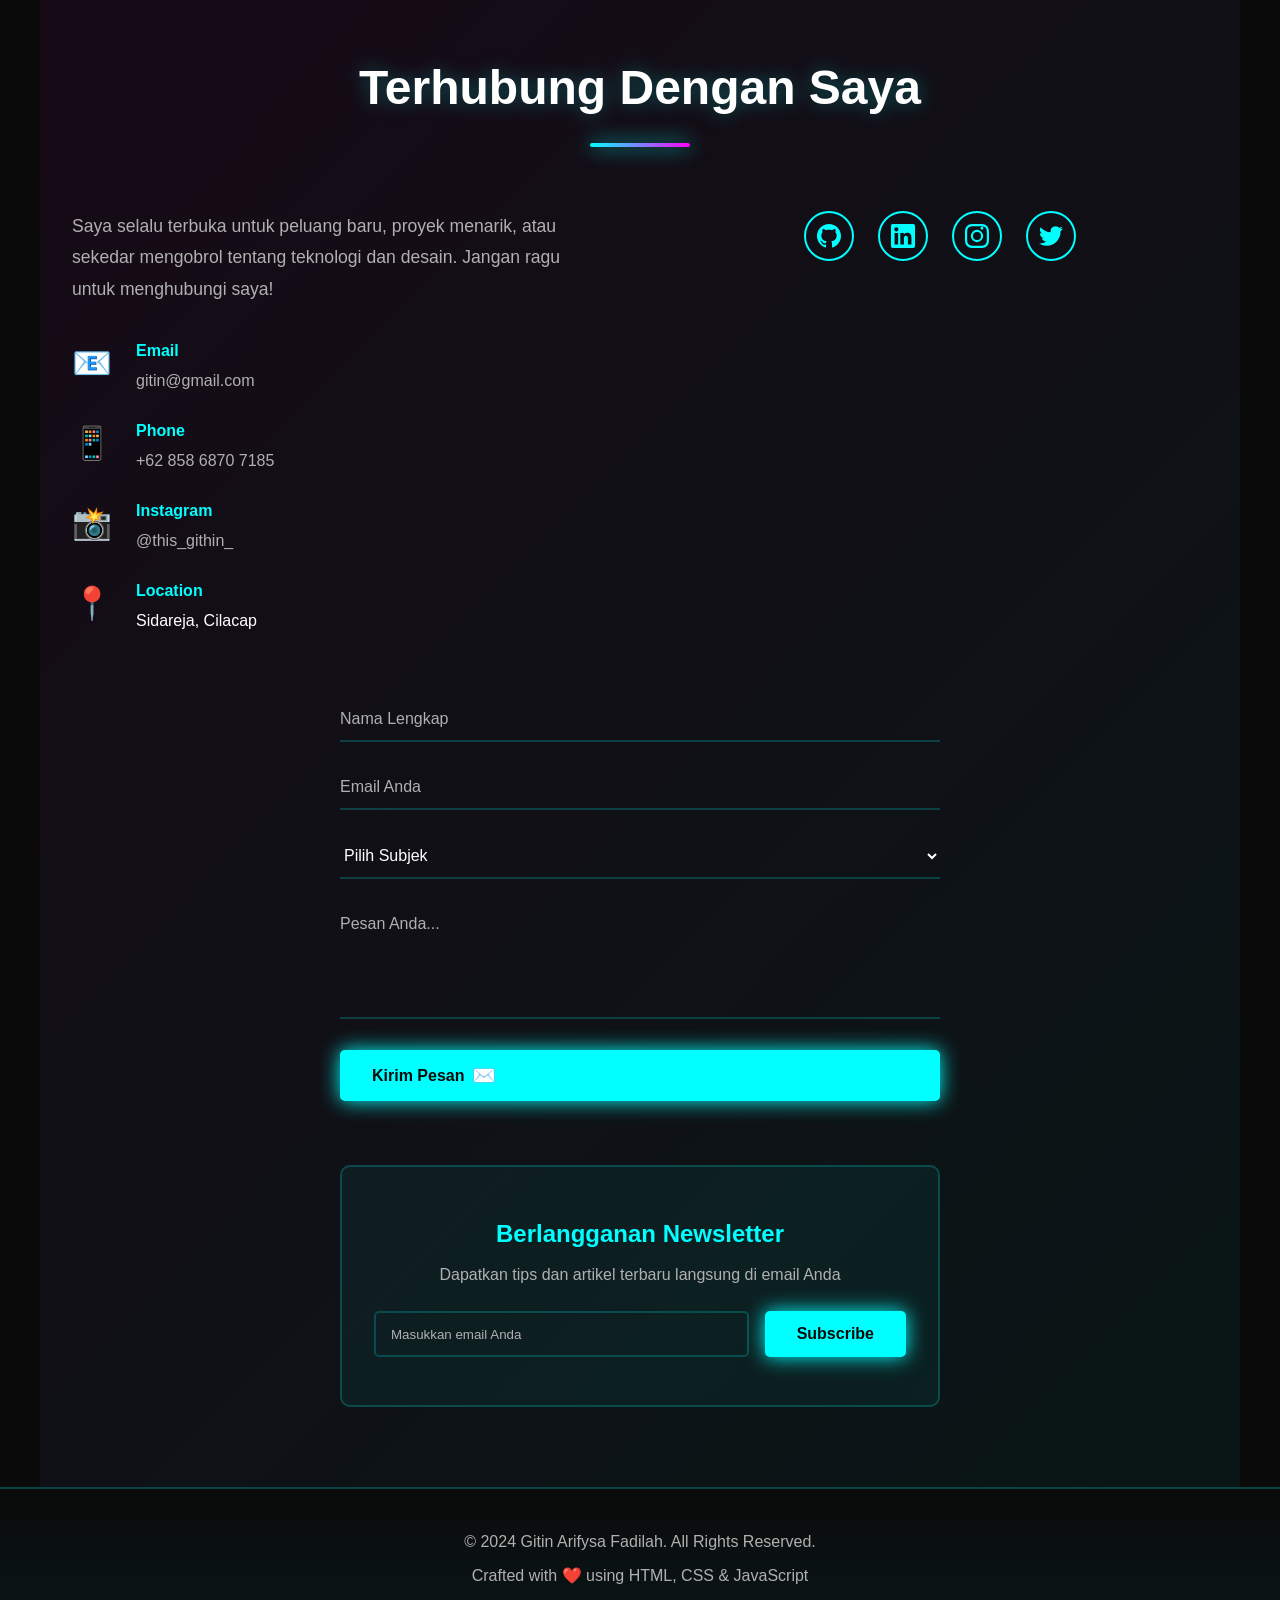
==== commit c27f53a6: "Add files via upload" ====
--- a/index.html
+++ b/index.html
@@ -1,401 +1,793 @@
-<!DOCTYPE html>
-<html lang="id">
-<head>
-    <meta charset="UTF-8">
-    <meta name="viewport" content="width=device-width, initial-scale=1.0">
-    <title>Gitin Arifysa Fadilah - Frontend Developer</title>
-    <link rel="stylesheet" href="style.css">
-</head>
-<body>
-    <!-- ========== NAVBAR ========== -->
-    <nav class="navbar">
-        <div class="nav-container">
-            <div class="nav-logo">
-                <span class="logo-text">Gitin</span>
-                <span class="logo-accent">.</span>
-            </div>
-            
-            <ul class="nav-menu">
-                <li class="nav-item">
-                    <a href="#home" class="nav-link">Home</a>
-                </li>
-                <li class="nav-item">
-                    <a href="#about" class="nav-link">About</a>
-                </li>
-                <li class="nav-item">
-                    <a href="#projects" class="nav-link">Projects</a>
-                </li>
-                <li class="nav-item">
-                    <a href="#contact" class="nav-link">Contact</a>
-                </li>
-            </ul>
-
-            <div class="nav-right">
-                <button class="theme-toggle" id="themeToggle" aria-label="Toggle theme">
-                    <span class="toggle-icon">⚡</span>
-                </button>
-                <button class="hamburger" id="hamburger">
-                    <span></span>
-                    <span></span>
-                    <span></span>
-                </button>
-            </div>
-        </div>
-    </nav>
-
-    <!-- ========== HERO SECTION ========== -->
-    <section id="home" class="hero">
-        <div class="hero-content">
-            <h1 class="hero-title">
-                <span class="line-1">Halo, Saya</span>
-                <br>
-                <span class="hero-name">Gitin Arifysa Fadilah</span>
-            </h1>
-            
-            <p class="hero-subtitle">
-                Frontend Developer & UI/UX Enthusiast
-            </p>
-            
-            <p class="hero-description">
-                Saya menciptakan pengalaman digital yang menakjubkan dengan fokus pada desain yang elegan dan kode yang bersih. Spesialisasi dalam HTML, CSS, JavaScript, dan React.
-            </p>
-            
-            <div class="hero-buttons">
-                <a href="#projects" class="btn btn-primary">
-                    <span>Lihat Karya Saya</span>
-                    <span class="btn-icon">→</span>
-                </a>
-                <a href="#contact" class="btn btn-secondary">
-                    <span>Hubungi Saya</span>
-                </a>
-            </div>
-        </div>
-
-        <div class="hero-visual">
-            <div class="floating-card card-1">
-                <div class="card-icon">💻</div>
-            </div>
-            <div class="floating-card card-2">
-                <div class="card-icon">🎨</div>
-            </div>
-            <div class="floating-card card-3">
-                <div class="card-icon">⚡</div>
-            </div>
-        </div>
-    </section>
-
-    <!-- ========== ABOUT SECTION ========== -->
-    <section id="about" class="about">
-        <div class="section-title">
-            <h2>Tentang Saya</h2>
-            <div class="title-line"></div>
-        </div>
-
-        <div class="about-content">
-            <div class="about-text">
-                <p>
-                    Saya adalah seorang Frontend Developer yang passionate dengan 3+ tahun pengalaman dalam mengembangkan aplikasi web yang responsif dan user-friendly. Saya percaya bahwa desain yang baik dan code yang clean adalah kunci kesuksesan sebuah produk digital.
-                </p>
-                
-                <p>
-                    Dengan kombinasi skills teknis dan kreativitas, saya mampu mengubah ide menjadi realitas yang dapat diakses dan dinikmati oleh semua orang.
-                </p>
-
-                <div class="skills-grid">
-                    <div class="skill-tag">HTML5</div>
-                    <div class="skill-tag">CSS3</div>
-                    <div class="skill-tag">JavaScript</div>
-                    <div class="skill-tag">React</div>
-                    <div class="skill-tag">Git</div>
-                    <div class="skill-tag">Responsive Design</div>
-                    <div class="skill-tag">UI/UX Design</div>
-                    <div class="skill-tag">Figma</div>
-                </div>
-            </div>
-
-            <div class="about-stats">
-                <div class="stat-box">
-                    <h3>15+</h3>
-                    <p>Projects</p>
-                </div>
-                <div class="stat-box">
-                    <h3>8+</h3>
-                    <p>Happy Clients</p>
-                </div>
-                <div class="stat-box">
-                    <h3>3+</h3>
-                    <p>Years Experience</p>
-                </div>
-                <div class="stat-box">
-                    <h3>100%</h3>
-                    <p>Dedication</p>
-                </div>
-            </div>
-        </div>
-    </section>
-
-    <!-- ========== PROJECTS SECTION ========== -->
-    <section id="projects" class="projects">
-        <div class="section-title">
-            <h2>Portfolio Karya</h2>
-            <div class="title-line"></div>
-        </div>
-
-        <div class="projects-grid">
-            <!-- Project 1 -->
-            <div class="project-card">
-                <div class="project-image">
-                    <div class="image-placeholder">
-                        <span>🌐</span>
-                    </div>
-                </div>
-                <div class="project-content">
-                    <h3 class="project-title">E-Commerce Platform</h3>
-                    <p class="project-description">
-                        Platform e-commerce modern dengan fitur shopping cart, payment gateway integration, dan admin dashboard yang user-friendly.
-                    </p>
-                    <div class="project-tags">
-                        <span class="tag">React</span>
-                        <span class="tag">Node.js</span>
-                        <span class="tag">MongoDB</span>
-                    </div>
-                    <div class="project-links">
-                        <a href="#" class="project-link">Live Demo →</a>
-                        <a href="#" class="project-link">GitHub →</a>
-                    </div>
-                </div>
-            </div>
-
-            <!-- Project 2 -->
-            <div class="project-card">
-                <div class="project-image">
-                    <div class="image-placeholder">
-                        <span>📱</span>
-                    </div>
-                </div>
-                <div class="project-content">
-                    <h3 class="project-title">Task Management App</h3>
-                    <p class="project-description">
-                        Aplikasi manajemen tugas dengan fitur drag-and-drop, kolaborasi tim real-time, dan integrasi kalender yang terintegrasi.
-                    </p>
-                    <div class="project-tags">
-                        <span class="tag">Vue.js</span>
-                        <span class="tag">Firebase</span>
-                        <span class="tag">Tailwind CSS</span>
-                    </div>
-                    <div class="project-links">
-                        <a href="#" class="project-link">Live Demo →</a>
-                        <a href="#" class="project-link">GitHub →</a>
-                    </div>
-                </div>
-            </div>
-
-            <!-- Project 3 -->
-            <div class="project-card">
-                <div class="project-image">
-                    <div class="image-placeholder">
-                        <span>🎬</span>
-                    </div>
-                </div>
-                <div class="project-content">
-                    <h3 class="project-title">Movie Discovery Website</h3>
-                    <p class="project-description">
-                        Website penemuan film dengan API integration, advanced filtering, watchlist feature, dan rekomendasi berbasis AI.
-                    </p>
-                    <div class="project-tags">
-                        <span class="tag">JavaScript</span>
-                        <span class="tag">REST API</span>
-                        <span class="tag">Responsive</span>
-                    </div>
-                    <div class="project-links">
-                        <a href="#" class="project-link">Live Demo →</a>
-                        <a href="#" class="project-link">GitHub →</a>
-                    </div>
-                </div>
-            </div>
-
-            <!-- Project 4 -->
-            <div class="project-card">
-                <div class="project-image">
-                    <div class="image-placeholder">
-                        <span>🎵</span>
-                    </div>
-                </div>
-                <div class="project-content">
-                    <h3 class="project-title">Music Streaming Platform</h3>
-                    <p class="project-description">
-                        Platform streaming musik dengan fitur playlist, audio player custom, social sharing, dan recommendation algorithm.
-                    </p>
-                    <div class="project-tags">
-                        <span class="tag">React</span>
-                        <span class="tag">Web Audio API</span>
-                        <span class="tag">Redux</span>
-                    </div>
-                    <div class="project-links">
-                        <a href="#" class="project-link">Live Demo →</a>
-                        <a href="#" class="project-link">GitHub →</a>
-                    </div>
-                </div>
-            </div>
-
-            <!-- Project 5 -->
-            <div class="project-card">
-                <div class="project-image">
-                    <div class="image-placeholder">
-                        <span>💰</span>
-                    </div>
-                </div>
-                <div class="project-content">
-                    <h3 class="project-title">Finance Tracker App</h3>
-                    <p class="project-description">
-                        Aplikasi pelacakan keuangan dengan dashboard analytics, budget planning tools, dan expense categorization system.
-                    </p>
-                    <div class="project-tags">
-                        <span class="tag">Angular</span>
-                        <span class="tag">Chart.js</span>
-                        <span class="tag">SQLite</span>
-                    </div>
-                    <div class="project-links">
-                        <a href="#" class="project-link">Live Demo →</a>
-                        <a href="#" class="project-link">GitHub →</a>
-                    </div>
-                </div>
-            </div>
-
-            <!-- Project 6 -->
-            <div class="project-card">
-                <div class="project-image">
-                    <div class="image-placeholder">
-                        <span>🏃</span>
-                    </div>
-                </div>
-                <div class="project-content">
-                    <h3 class="project-title">Fitness Tracking App</h3>
-                    <p class="project-description">
-                        Aplikasi fitness dengan workout tracking, nutrition monitoring, progress visualization, dan community features.
-                    </p>
-                    <div class="project-tags">
-                        <span class="tag">Flutter</span>
-                        <span class="tag">Firebase</span>
-                        <span class="tag">Dart</span>
-                    </div>
-                    <div class="project-links">
-                        <a href="#" class="project-link">Live Demo →</a>
-                        <a href="#" class="project-link">GitHub →</a>
-                    </div>
-                </div>
-            </div>
-        </div>
-    </section>
-
-    <!-- ========== CONTACT SECTION ========== -->
-    <section id="contact" class="contact">
-        <div class="section-title">
-            <h2>Terhubung Dengan Saya</h2>
-            <div class="title-line"></div>
-        </div>
-
-        <div class="contact-content">
-            <div class="contact-info">
-                <p class="contact-description">
-                    Saya selalu terbuka untuk peluang baru, proyek menarik, atau sekedar mengobrol tentang teknologi dan desain. Jangan ragu untuk menghubungi saya!
-                </p>
-
-                <div class="contact-methods">
-                    <div class="contact-item">
-                        <span class="contact-icon">📧</span>
-                        <div>
-                            <p class="contact-label">Email</p>
-                            <a href="mailto:gitin@gmail.com">gitin@gmail.com</a>
-                        </div>
-                    </div>
-                    
-                    <div class="contact-item">
-                        <span class="contact-icon">📱</span>
-                        <div>
-                            <p class="contact-label">Phone</p>
-                            <a href="tel:+6285868707185">+62 858 6870 7185</a>
-                        </div>
-                    </div>
-
-                    <div class="contact-item">
-                        <span class="contact-icon">📸</span>
-                        <div>
-                            <p class="contact-label">Instagram</p>
-                            <a href="https://instagram.com/this_githin_" target="_blank">@this_githin_</a>
-                        </div>
-                    </div>
-
-                    <div class="contact-item">
-                        <span class="contact-icon">📍</span>
-                        <div>
-                            <p class="contact-label">Location</p>
-                            <p>Sidareja, Cilacap</p>
-                        </div>
-                    </div>
-                </div>
-            </div>
-
-            <div class="social-links">
-                <a href="https://github.com/gitinstar-cmd" target="_blank" class="social-btn" title="GitHub">
-                    <svg viewBox="0 0 24 24" fill="currentColor">
-                        <path d="M12 0c-6.626 0-12 5.373-12 12 0 5.302 3.438 9.8 8.207 11.387.599.111.793-.261.793-.577v-2.234c-3.338.726-4.033-1.416-4.033-1.416-.546-1.387-1.333-1.756-1.333-1.756-1.089-.745.083-.729.083-.729 1.205.084 1.839 1.237 1.839 1.237 1.07 1.834 2.807 1.304 3.492.997.107-.775.418-1.305.762-1.604-2.665-.305-5.467-1.334-5.467-5.931 0-1.311.469-2.381 1.236-3.221-.124-.303-.535-1.524.117-3.176 0 0 1.008-.322 3.301 1.23.957-.266 1.983-.399 3.003-.404 1.02.005 2.047.138 3.006.404 2.291-1.552 3.297-1.23 3.297-1.23.653 1.653.242 2.874.118 3.176.77.84 1.235 1.911 1.235 3.221 0 4.609-2.807 5.624-5.479 5.921.43.372.823 1.102.823 2.222v 3.293c0 .319.192.694.801.576 4.765-1.589 8.199-6.086 8.199-11.386 0-6.627-5.373-12-12-12z"/>
-                    </svg>
-                </a>
-                
-                <a href="https://linkedin.com/in/gitin-arifysa" target="_blank" class="social-btn" title="LinkedIn">
-                    <svg viewBox="0 0 24 24" fill="currentColor">
-                        <path d="M20.447 20.452h-3.554v-5.569c0-1.328-.027-3.037-1.852-3.037-1.853 0-2.136 1.445-2.136 2.939v5.667H9.351V9h3.414v1.561h.046c.477-.9 1.637-1.85 3.37-1.85 3.601 0 4.267 2.37 4.267 5.455v6.286zM5.337 7.433c-1.144 0-2.063-.926-2.063-2.065 0-1.138.92-2.063 2.063-2.063 1.14 0 2.064.925 2.064 2.063 0 1.139-.925 2.065-2.064 2.065zm1.782 13.019H3.555V9h3.564v11.452zM22.225 0H1.771C.792 0 0 .774 0 1.729v20.542C0 23.227.792 24 1.771 24h20.451C23.2 24 24 23.227 24 22.271V1.729C24 .774 23.2 0 22.225 0z"/>
-                    </svg>
-                </a>
-
-                <a href="https://instagram.com/this_githin_" target="_blank" class="social-btn" title="Instagram">
-                    <svg viewBox="0 0 24 24" fill="currentColor">
-                        <path d="M12 2.163c3.204 0 3.584.012 4.85.07 3.252.148 4.771 1.691 4.919 4.919.058 1.265.069 1.645.069 4.849 0 3.205-.012 3.584-.069 4.849-.149 3.225-1.664 4.771-4.919 4.919-1.266.058-1.644.07-4.85.07-3.204 0-3.584-.012-4.849-.07-3.26-.149-4.771-1.699-4.919-4.92-.058-1.265-.07-1.644-.07-4.849 0-3.204.013-3.583.07-4.849.149-3.227 1.664-4.771 4.919-4.919 1.266-.057 1.645-.069 4.849-.069zm0-2.163c-3.259 0-3.667.014-4.947.072-4.358.2-6.78 2.618-6.98 6.98-.059 1.281-.073 1.689-.073 4.948 0 3.259.014 3.668.072 4.948.2 4.358 2.618 6.78 6.98 6.98 1.281.058 1.689.072 4.948.072 3.259 0 3.668-.014 4.948-.072 4.354-.2 6.782-2.618 6.979-6.98.059-1.28.073-1.689.073-4.948 0-3.259-.014-3.667-.072-4.947-.196-4.354-2.617-6.78-6.979-6.98-1.281-.059-1.69-.073-4.949-.073zM5.838 12a6.162 6.162 0 1112.324 0 6.162 6.162 0 01-12.324 0zM12 16a4 4 0 100-8 4 4 0 000 8zm4.965-10.322a1.44 1.44 0 110-2.881 1.44 1.44 0 010 2.881z"/>
-                    </svg>
-                </a>
-
-                <a href="https://twitter.com/gitinstar" target="_blank" class="social-btn" title="Twitter">
-                    <svg viewBox="0 0 24 24" fill="currentColor">
-                        <path d="M23.953 4.57a10 10 0 01-2.825.775 4.958 4.958 0 002.163-2.723c-.951.555-2.005.959-3.127 1.184a4.92 4.92 0 00-8.384 4.482C7.69 8.095 4.067 6.13 1.64 3.162a4.822 4.822 0 00-.666 2.475c0 1.71.87 3.213 2.188 4.096a4.904 4.904 0 01-2.228-.616v.06a4.923 4.923 0 003.946 4.827 4.996 4.996 0 01-2.212.085 4.936 4.936 0 004.604 3.417a9.867 9.867 0 01-6.102 2.105c-.39 0-.779-.023-1.17-.067a13.995 13.995 0 007.557 2.209c9.053 0 13.998-7.496 13.998-13.985 0-.21 0-.42-.015-.63A9.935 9.935 0 0024 4.59z"/>
-                    </svg>
-                </a>
-            </div>
-        </div>
-
-        <div class="contact-form-wrapper">
-            <form class="contact-form" id="contactForm">
-                <div class="form-group">
-                    <input type="text" id="name" name="name" placeholder="Nama Lengkap" required>
-                    <span class="form-underline"></span>
-                </div>
-
-                <div class="form-group">
-                    <input type="email" id="email" name="email" placeholder="Email Anda" required>
-                    <span class="form-underline"></span>
-                </div>
-
-                <div class="form-group">
-                    <textarea id="message" name="message" placeholder="Pesan Anda..." rows="5" required></textarea>
-                    <span class="form-underline"></span>
-                </div>
-
-                <button type="submit" class="btn btn-primary">
-                    <span>Kirim Pesan</span>
-                    <span class="btn-icon">✉️</span>
-                </button>
-            </form>
-        </div>
-    </section>
-
-    <!-- ========== FOOTER ========== -->
-    <footer class="footer">
-        <div class="footer-content">
-            <p>&copy; 2024 Gitin Arifysa Fadilah. All Rights Reserved.</p>
-            <p>Crafted with <span class="heart">❤️</span> using HTML, CSS & JavaScript</p>
-        </div>
-    </footer>
-
-    <script src="script.js"></script>
-</body>
-</html>
+<!DOCTYPE html>
+<html lang="id">
+<head>
+    <meta charset="UTF-8">
+    <meta name="viewport" content="width=device-width, initial-scale=1.0">
+    <title>Gitin Arifysa Fadilah - Frontend Developer</title>
+    <link rel="stylesheet" href="style.css">
+</head>
+<body>
+    <!-- ========== LOADING SCREEN ========== -->
+    <div class="loading-screen" id="loadingScreen">
+        <div class="loader"></div>
+        <p>Loading...</p>
+    </div>
+
+    <!-- ========== NAVBAR ========== -->
+    <nav class="navbar" id="navbar">
+        <div class="nav-container">
+            <div class="nav-logo">
+                <span class="logo-text">Gitin</span>
+                <span class="logo-accent">.</span>
+            </div>
+            
+            <ul class="nav-menu" id="navMenu">
+                <li class="nav-item">
+                    <a href="#home" class="nav-link">Home</a>
+                </li>
+                <li class="nav-item">
+                    <a href="#about" class="nav-link">About</a>
+                </li>
+                <li class="nav-item">
+                    <a href="#experience" class="nav-link">Experience</a>
+                </li>
+                <li class="nav-item">
+                    <a href="#services" class="nav-link">Services</a>
+                </li>
+                <li class="nav-item">
+                    <a href="#projects" class="nav-link">Projects</a>
+                </li>
+                <li class="nav-item">
+                    <a href="#testimonials" class="nav-link">Testimonials</a>
+                </li>
+                <li class="nav-item">
+                    <a href="#blog" class="nav-link">Blog</a>
+                </li>
+                <li class="nav-item">
+                    <a href="#faq" class="nav-link">FAQ</a>
+                </li>
+                <li class="nav-item">
+                    <a href="#contact" class="nav-link">Contact</a>
+                </li>
+            </ul>
+
+            <div class="nav-right">
+                <button class="theme-toggle" id="themeToggle" aria-label="Toggle theme">
+                    <span class="toggle-icon">⚡</span>
+                </button>
+                <button class="hamburger" id="hamburger">
+                    <span></span>
+                    <span></span>
+                    <span></span>
+                </button>
+            </div>
+        </div>
+
+        <!-- Breadcrumb Navigation -->
+        <div class="breadcrumb" id="breadcrumb">
+            <span class="breadcrumb-item">Home</span>
+        </div>
+    </nav>
+
+    <!-- ========== HERO SECTION ========== -->
+    <section id="home" class="hero">
+        <div class="hero-content">
+            <h1 class="hero-title">
+                <span class="line-1">Halo, Saya</span>
+                <br>
+                <span class="hero-name">Gitin Arifysa Fadilah</span>
+            </h1>
+            
+            <p class="hero-subtitle">
+                Frontend Developer & UI/UX Enthusiast
+            </p>
+            
+            <p class="hero-description">
+                Saya menciptakan pengalaman digital yang menakjubkan dengan fokus pada desain yang elegan dan kode yang bersih. Spesialisasi dalam HTML, CSS, JavaScript, dan React.
+            </p>
+            
+            <div class="hero-buttons">
+                <a href="#projects" class="btn btn-primary">
+                    <span>Lihat Karya Saya</span>
+                    <span class="btn-icon">→</span>
+                </a>
+                <a href="#contact" class="btn btn-secondary">
+                    <span>Hubungi Saya</span>
+                </a>
+            </div>
+        </div>
+
+        <div class="hero-visual">
+            <div class="floating-card card-1">
+                <div class="card-icon">💻</div>
+            </div>
+            <div class="floating-card card-2">
+                <div class="card-icon">🎨</div>
+            </div>
+            <div class="floating-card card-3">
+                <div class="card-icon">⚡</div>
+            </div>
+        </div>
+    </section>
+
+    <!-- ========== ABOUT SECTION ========== -->
+    <section id="about" class="about">
+        <div class="section-title">
+            <h2>Tentang Saya</h2>
+            <div class="title-line"></div>
+        </div>
+
+        <div class="about-content">
+            <div class="about-text">
+                <p>
+                    Saya adalah seorang Frontend Developer yang passionate dengan 3+ tahun pengalaman dalam mengembangkan aplikasi web yang responsif dan user-friendly. Saya percaya bahwa desain yang baik dan code yang clean adalah kunci kesuksesan sebuah produk digital.
+                </p>
+                
+                <p>
+                    Dengan kombinasi skills teknis dan kreativitas, saya mampu mengubah ide menjadi realitas yang dapat diakses dan dinikmati oleh semua orang.
+                </p>
+
+                <div class="skills-grid">
+                    <div class="skill-tag" data-tooltip="HyperText Markup Language">HTML5</div>
+                    <div class="skill-tag" data-tooltip="Cascading Style Sheets">CSS3</div>
+                    <div class="skill-tag" data-tooltip="Programming Language">JavaScript</div>
+                    <div class="skill-tag" data-tooltip="JavaScript Library">React</div>
+                    <div class="skill-tag" data-tooltip="Version Control">Git</div>
+                    <div class="skill-tag" data-tooltip="Mobile Friendly Design">Responsive Design</div>
+                    <div class="skill-tag" data-tooltip="User Interface/User Experience">UI/UX Design</div>
+                    <div class="skill-tag" data-tooltip="Design Tool">Figma</div>
+                </div>
+            </div>
+
+            <div class="about-stats">
+                <div class="stat-box">
+                    <h3 class="stat-counter" data-target="15">0</h3>
+                    <span>+</span>
+                    <p>Projects</p>
+                </div>
+                <div class="stat-box">
+                    <h3 class="stat-counter" data-target="8">0</h3>
+                    <span>+</span>
+                    <p>Happy Clients</p>
+                </div>
+                <div class="stat-box">
+                    <h3 class="stat-counter" data-target="3">0</h3>
+                    <span>+</span>
+                    <p>Years Experience</p>
+                </div>
+                <div class="stat-box">
+                    <h3 class="stat-counter" data-target="100">0</h3>
+                    <span>%</span>
+                    <p>Dedication</p>
+                </div>
+            </div>
+        </div>
+    </section>
+
+    <!-- ========== EXPERIENCE SECTION ========== -->
+    <section id="experience" class="experience">
+        <div class="section-title">
+            <h2>Pengalaman Kerja</h2>
+            <div class="title-line"></div>
+        </div>
+
+        <div class="timeline">
+            <div class="timeline-item">
+                <div class="timeline-dot"></div>
+                <div class="timeline-content">
+                    <h3>Senior Frontend Developer</h3>
+                    <p class="timeline-company">Tech Startup XYZ</p>
+                    <p class="timeline-date">2022 - Sekarang</p>
+                    <p class="timeline-description">
+                        Memimpin tim frontend dalam pengembangan aplikasi web skala enterprise. Mengoptimalkan performa aplikasi dan meningkatkan user experience.
+                    </p>
+                    <div class="timeline-tags">
+                        <span>React</span>
+                        <span>Next.js</span>
+                        <span>TypeScript</span>
+                    </div>
+                </div>
+            </div>
+
+            <div class="timeline-item">
+                <div class="timeline-dot"></div>
+                <div class="timeline-content">
+                    <h3>Frontend Developer</h3>
+                    <p class="timeline-company">Digital Agency Pro</p>
+                    <p class="timeline-date">2020 - 2022</p>
+                    <p class="timeline-description">
+                        Mengembangkan website dan aplikasi web untuk berbagai klien. Fokus pada responsive design dan cross-browser compatibility.
+                    </p>
+                    <div class="timeline-tags">
+                        <span>Vue.js</span>
+                        <span>Bootstrap</span>
+                        <span>REST API</span>
+                    </div>
+                </div>
+            </div>
+
+            <div class="timeline-item">
+                <div class="timeline-dot"></div>
+                <div class="timeline-content">
+                    <h3>Junior Frontend Developer</h3>
+                    <p class="timeline-company">Creative Web Studio</p>
+                    <p class="timeline-date">2021 - 2023</p>
+                    <p class="timeline-description">
+                        Memulai karir sebagai junior developer dengan fokus pada HTML, CSS, dan JavaScript vanilla.
+                    </p>
+                    <div class="timeline-tags">
+                        <span>HTML5</span>
+                        <span>CSS3</span>
+                        <span>JavaScript</span>
+                    </div>
+                </div>
+            </div>
+        </div>
+    </section>
+
+    <!-- ========== SERVICES SECTION ========== -->
+    <section id="services" class="services">
+        <div class="section-title">
+            <h2>Layanan Saya</h2>
+            <div class="title-line"></div>
+        </div>
+
+        <div class="services-grid">
+            <div class="service-card">
+                <div class="service-icon">🎨</div>
+                <h3>UI/UX Design</h3>
+                <p>Mendesain interface yang menarik dan user-friendly dengan fokus pada pengalaman pengguna yang optimal.</p>
+            </div>
+
+            <div class="service-card">
+                <div class="service-icon">💻</div>
+                <h3>Web Development</h3>
+                <p>Mengembangkan website responsif dan performant menggunakan teknologi terkini dengan kualitas terbaik.</p>
+            </div>
+
+            <div class="service-card">
+                <div class="service-icon">📱</div>
+                <h3>Mobile Responsive</h3>
+                <p>Memastikan website Anda tampil sempurna di semua perangkat, dari smartphone hingga desktop.</p>
+            </div>
+
+            <div class="service-card">
+                <div class="service-icon">⚡</div>
+                <h3>Performance Optimization</h3>
+                <p>Optimasi website untuk kecepatan loading yang cepat dan performa maksimal di semua kondisi jaringan.</p>
+            </div>
+
+            <div class="service-card">
+                <div class="service-icon">🔍</div>
+                <h3>SEO Optimization</h3>
+                <p>Implementasi best practices SEO untuk meningkatkan visibility website di search engine.</p>
+            </div>
+
+            <div class="service-card">
+                <div class="service-icon">🛠️</div>
+                <h3>Maintenance & Support</h3>
+                <p>Layanan maintenance berkelanjutan dan technical support untuk memastikan website selalu berjalan optimal.</p>
+            </div>
+        </div>
+    </section>
+
+    <!-- ========== PROJECTS SECTION ========== -->
+    <section id="projects" class="projects">
+        <div class="section-title">
+            <h2>Portfolio Karya</h2>
+            <div class="title-line"></div>
+        </div>
+
+        <div class="project-filters">
+            <button class="filter-btn active" data-filter="all">Semua</button>
+            <button class="filter-btn" data-filter="web">Web App</button>
+            <button class="filter-btn" data-filter="design">Design</button>
+            <button class="filter-btn" data-filter="mobile">Mobile</button>
+        </div>
+
+        <div class="projects-grid" id="projectsGrid">
+            <!-- Project 1 -->
+            <div class="project-card" data-category="web">
+                <div class="project-image">
+                    <div class="image-placeholder">
+                        <span>🌐</span>
+                    </div>
+                    <div class="project-overlay">
+                        <button class="project-modal-btn" data-project="1">Detail Project</button>
+                    </div>
+                </div>
+                <div class="project-content">
+                    <h3 class="project-title">E-Commerce Platform</h3>
+                    <p class="project-description">
+                        Platform e-commerce modern dengan fitur shopping cart dan payment gateway.
+                    </p>
+                    <div class="project-tags">
+                        <span class="tag">React</span>
+                        <span class="tag">Node.js</span>
+                        <span class="tag">MongoDB</span>
+                    </div>
+                    <div class="project-links">
+                        <a href="#" class="project-link">Live Demo →</a>
+                        <a href="#" class="project-link">GitHub →</a>
+                    </div>
+                </div>
+            </div>
+
+            <!-- Project 2 -->
+            <div class="project-card" data-category="web">
+                <div class="project-image">
+                    <div class="image-placeholder">
+                        <span>📱</span>
+                    </div>
+                    <div class="project-overlay">
+                        <button class="project-modal-btn" data-project="2">Detail Project</button>
+                    </div>
+                </div>
+                <div class="project-content">
+                    <h3 class="project-title">Task Management App</h3>
+                    <p class="project-description">
+                        Aplikasi manajemen tugas dengan fitur drag-and-drop dan kolaborasi real-time.
+                    </p>
+                    <div class="project-tags">
+                        <span class="tag">Vue.js</span>
+                        <span class="tag">Firebase</span>
+                        <span class="tag">Tailwind CSS</span>
+                    </div>
+                    <div class="project-links">
+                        <a href="#" class="project-link">Live Demo →</a>
+                        <a href="#" class="project-link">GitHub →</a>
+                    </div>
+                </div>
+            </div>
+
+            <!-- Project 3 -->
+            <div class="project-card" data-category="design">
+                <div class="project-image">
+                    <div class="image-placeholder">
+                        <span>🎬</span>
+                    </div>
+                    <div class="project-overlay">
+                        <button class="project-modal-btn" data-project="3">Detail Project</button>
+                    </div>
+                </div>
+                <div class="project-content">
+                    <h3 class="project-title">Movie Discovery Website</h3>
+                    <p class="project-description">
+                        Website penemuan film dengan API integration dan advanced filtering.
+                    </p>
+                    <div class="project-tags">
+                        <span class="tag">JavaScript</span>
+                        <span class="tag">REST API</span>
+                        <span class="tag">Responsive</span>
+                    </div>
+                    <div class="project-links">
+                        <a href="#" class="project-link">Live Demo →</a>
+                        <a href="#" class="project-link">GitHub →</a>
+                    </div>
+                </div>
+            </div>
+
+            <!-- Project 4 -->
+            <div class="project-card" data-category="mobile">
+                <div class="project-image">
+                    <div class="image-placeholder">
+                        <span>🎵</span>
+                    </div>
+                    <div class="project-overlay">
+                        <button class="project-modal-btn" data-project="4">Detail Project</button>
+                    </div>
+                </div>
+                <div class="project-content">
+                    <h3 class="project-title">Music Streaming Platform</h3>
+                    <p class="project-description">
+                        Platform streaming musik dengan fitur playlist dan audio player custom.
+                    </p>
+                    <div class="project-tags">
+                        <span class="tag">React</span>
+                        <span class="tag">Web Audio API</span>
+                        <span class="tag">Redux</span>
+                    </div>
+                    <div class="project-links">
+                        <a href="#" class="project-link">Live Demo →</a>
+                        <a href="#" class="project-link">GitHub →</a>
+                    </div>
+                </div>
+            </div>
+
+            <!-- Project 5 -->
+            <div class="project-card" data-category="web">
+                <div class="project-image">
+                    <div class="image-placeholder">
+                        <span>💰</span>
+                    </div>
+                    <div class="project-overlay">
+                        <button class="project-modal-btn" data-project="5">Detail Project</button>
+                    </div>
+                </div>
+                <div class="project-content">
+                    <h3 class="project-title">Finance Tracker App</h3>
+                    <p class="project-description">
+                        Aplikasi pelacakan keuangan dengan dashboard analytics dan budget planning.
+                    </p>
+                    <div class="project-tags">
+                        <span class="tag">Angular</span>
+                        <span class="tag">Chart.js</span>
+                        <span class="tag">SQLite</span>
+                    </div>
+                    <div class="project-links">
+                        <a href="#" class="project-link">Live Demo →</a>
+                        <a href="#" class="project-link">GitHub →</a>
+                    </div>
+                </div>
+            </div>
+
+            <!-- Project 6 -->
+            <div class="project-card" data-category="mobile">
+                <div class="project-image">
+                    <div class="image-placeholder">
+                        <span>🏃</span>
+                    </div>
+                    <div class="project-overlay">
+                        <button class="project-modal-btn" data-project="6">Detail Project</button>
+                    </div>
+                </div>
+                <div class="project-content">
+                    <h3 class="project-title">Fitness Tracking App</h3>
+                    <p class="project-description">
+                        Aplikasi fitness dengan workout tracking dan nutrition monitoring.
+                    </p>
+                    <div class="project-tags">
+                        <span class="tag">Flutter</span>
+                        <span class="tag">Firebase</span>
+                        <span class="tag">Dart</span>
+                    </div>
+                    <div class="project-links">
+                        <a href="#" class="project-link">Live Demo →</a>
+                        <a href="#" class="project-link">GitHub →</a>
+                    </div>
+                </div>
+            </div>
+        </div>
+    </section>
+
+    <!-- ========== PROJECT MODAL ========== -->
+    <div class="modal" id="projectModal">
+        <div class="modal-content">
+            <button class="modal-close" id="modalClose">&times;</button>
+            <div class="modal-header">
+                <h2 id="modalTitle">Project Title</h2>
+            </div>
+            <div class="modal-body">
+                <div class="modal-image">
+                    <div class="image-placeholder-modal">🎨</div>
+                </div>
+                <div class="modal-info">
+                    <h3>Deskripsi Lengkap</h3>
+                    <p id="modalDescription">
+                        Deskripsi project akan ditampilkan di sini dengan detail lengkap tentang fitur dan teknologi yang digunakan.
+                    </p>
+                    <h3>Teknologi Digunakan</h3>
+                    <div id="modalTechs" class="modal-techs"></div>
+                    <h3>Fitur Utama</h3>
+                    <ul id="modalFeatures" class="modal-features"></ul>
+                    <div class="modal-links">
+                        <a href="#" class="btn btn-primary">Kunjungi Website</a>
+                        <a href="#" class="btn btn-secondary">Lihat Code</a>
+                    </div>
+                </div>
+            </div>
+        </div>
+    </div>
+
+    <!-- ========== TESTIMONIALS SECTION ========== -->
+    <section id="testimonials" class="testimonials">
+        <div class="section-title">
+            <h2>Testimoni Klien</h2>
+            <div class="title-line"></div>
+        </div>
+
+        <div class="testimonials-grid">
+            <div class="testimonial-card">
+                <div class="stars">⭐⭐⭐⭐⭐</div>
+                <p class="testimonial-text">
+                    "Gitin adalah developer yang sangat profesional dan responsive. Website yang dibuat melebihi ekspektasi kami!"
+                </p>
+                <div class="testimonial-author">
+                    <h4>Budi Santoso</h4>
+                    <p>CEO Tech Startup XYZ</p>
+                </div>
+            </div>
+
+            <div class="testimonial-card">
+                <div class="stars">⭐⭐⭐⭐⭐</div>
+                <p class="testimonial-text">
+                    "Kualitas kode yang rapi dan dokumentasi yang jelas. Sangat memudahkan tim kami untuk maintenance."
+                </p>
+                <div class="testimonial-author">
+                    <h4>Siti Nurhaliza</h4>
+                    <p>Project Manager Digital Agency</p>
+                </div>
+            </div>
+
+            <div class="testimonial-card">
+                <div class="stars">⭐⭐⭐⭐⭐</div>
+                <p class="testimonial-text">
+                    "Komunikasi yang baik dan selalu siap membantu. Definitely akan bekerja sama lagi di masa depan!"
+                </p>
+                <div class="testimonial-author">
+                    <h4>Rini Wijaya</h4>
+                    <p>Founder E-Commerce Store</p>
+                </div>
+            </div>
+        </div>
+    </section>
+
+    <!-- ========== BLOG SECTION ========== -->
+    <section id="blog" class="blog">
+        <div class="section-title">
+            <h2>Blog & Artikel</h2>
+            <div class="title-line"></div>
+        </div>
+
+        <div class="blog-grid">
+            <article class="blog-card">
+                <div class="blog-image">
+                    <span class="blog-category">Development</span>
+                </div>
+                <div class="blog-content">
+                    <h3>Panduan Lengkap React Hooks untuk Pemula</h3>
+                    <p class="blog-excerpt">
+                        Pelajari cara menggunakan React Hooks untuk membuat komponen yang lebih efisien dan mudah dipahami...
+                    </p>
+                    <div class="blog-meta">
+                        <span class="blog-date">15 Jan 2024</span>
+                        <span class="blog-read">5 min read</span>
+                    </div>
+                    <a href="#" class="blog-link">Baca Selengkapnya →</a>
+                </div>
+            </article>
+
+            <article class="blog-card">
+                <div class="blog-image">
+                    <span class="blog-category">CSS</span>
+                </div>
+                <div class="blog-content">
+                    <h3>CSS Grid vs Flexbox: Kapan Menggunakan Masing-Masing</h3>
+                    <p class="blog-excerpt">
+                        Pahami perbedaan antara CSS Grid dan Flexbox, serta kapan waktu terbaik untuk menggunakan keduanya...
+                    </p>
+                    <div class="blog-meta">
+                        <span class="blog-date">10 Jan 2024</span>
+                        <span class="blog-read">7 min read</span>
+                    </div>
+                    <a href="#" class="blog-link">Baca Selengkapnya →</a>
+                </div>
+            </article>
+
+            <article class="blog-card">
+                <div class="blog-image">
+                    <span class="blog-category">Performance</span>
+                </div>
+                <div class="blog-content">
+                    <h3>Tips Optimasi Website untuk Loading Lebih Cepat</h3>
+                    <p class="blog-excerpt">
+                        Strategi praktis untuk meningkatkan kecepatan loading website dan meningkatkan user experience...
+                    </p>
+                    <div class="blog-meta">
+                        <span class="blog-date">5 Jan 2024</span>
+                        <span class="blog-read">8 min read</span>
+                    </div>
+                    <a href="#" class="blog-link">Baca Selengkapnya →</a>
+                </div>
+            </article>
+        </div>
+    </section>
+
+    <!-- ========== FAQ SECTION ========== -->
+    <section id="faq" class="faq">
+        <div class="section-title">
+            <h2>Pertanyaan Umum</h2>
+            <div class="title-line"></div>
+        </div>
+
+        <div class="faq-container">
+            <div class="faq-item">
+                <button class="faq-question">
+                    <span>Berapa lama waktu pengerjaan project?</span>
+                    <span class="faq-icon">+</span>
+                </button>
+                <div class="faq-answer">
+                    <p>Waktu pengerjaan tergantung dari kompleksitas project. Biasanya project sedang memakan waktu 4-8 minggu, sementara project besar bisa memakan waktu hingga 3-4 bulan.</p>
+                </div>
+            </div>
+
+            <div class="faq-item">
+                <button class="faq-question">
+                    <span>Apakah ada garansi untuk website yang dibuat?</span>
+                    <span class="faq-icon">+</span>
+                </button>
+                <div class="faq-answer">
+                    <p>Ya, semua website yang kami buat memiliki garansi free maintenance selama 1 bulan setelah launch. Setelah itu tersedia paket maintenance dengan harga yang terjangkau.</p>
+                </div>
+            </div>
+
+            <div class="faq-item">
+                <button class="faq-question">
+                    <span>Apakah website bisa SEO friendly?</span>
+                    <span class="faq-icon">+</span>
+                </button>
+                <div class="faq-answer">
+                    <p>Tentu! Semua website yang kami develop sudah mengimplementasikan best practices SEO seperti meta tags, responsive design, fast loading, dan structured data.</p>
+                </div>
+            </div>
+
+            <div class="faq-item">
+                <button class="faq-question">
+                    <span>Bagaimana proses pembayaran?</span>
+                    <span class="faq-icon">+</span>
+                </button>
+                <div class="faq-answer">
+                    <p>Proses pembayaran dilakukan bertahap: 30% sebagai DP di awal, 40% saat project 50% selesai, dan 30% setelah project selesai dan di-deploy.</p>
+                </div>
+            </div>
+
+            <div class="faq-item">
+                <button class="faq-question">
+                    <span>Apakah bisa request revisi?</span>
+                    <span class="faq-icon">+</span>
+                </button>
+                <div class="faq-answer">
+                    <p>Tentu! Setiap project sudah include unlimited revisions selama masih dalam scope yang telah disepakati. Revisi di luar scope akan dikenakan biaya tambahan.</p>
+                </div>
+            </div>
+
+            <div class="faq-item">
+                <button class="faq-question">
+                    <span>Apakah menyediakan hosting?</span>
+                    <span class="faq-icon">+</span>
+                </button>
+                <div class="faq-answer">
+                    <p>Kami tidak menyediakan hosting, namun kami bisa membantu Anda dalam setup dan konfigurasi hosting. Kami recommend beberapa provider hosting yang reliable dan affordable.</p>
+                </div>
+            </div>
+        </div>
+    </section>
+
+    <!-- ========== CONTACT SECTION ========== -->
+    <section id="contact" class="contact">
+        <div class="section-title">
+            <h2>Terhubung Dengan Saya</h2>
+            <div class="title-line"></div>
+        </div>
+
+        <div class="contact-content">
+            <div class="contact-info">
+                <p class="contact-description">
+                    Saya selalu terbuka untuk peluang baru, proyek menarik, atau sekedar mengobrol tentang teknologi dan desain. Jangan ragu untuk menghubungi saya!
+                </p>
+
+                <div class="contact-methods">
+                    <div class="contact-item">
+                        <span class="contact-icon">📧</span>
+                        <div>
+                            <p class="contact-label">Email</p>
+                            <a href="mailto:gitin@gmail.com">gitin@gmail.com</a>
+                        </div>
+                    </div>
+                    
+                    <div class="contact-item">
+                        <span class="contact-icon">📱</span>
+                        <div>
+                            <p class="contact-label">Phone</p>
+                            <a href="tel:+6285868707185">+62 858 6870 7185</a>
+                        </div>
+                    </div>
+
+                    <div class="contact-item">
+                        <span class="contact-icon">📸</span>
+                        <div>
+                            <p class="contact-label">Instagram</p>
+                            <a href="https://instagram.com/this_githin_" target="_blank">@this_githin_</a>
+                        </div>
+                    </div>
+
+                    <div class="contact-item">
+                        <span class="contact-icon">📍</span>
+                        <div>
+                            <p class="contact-label">Location</p>
+                            <p>Sidareja, Cilacap</p>
+                        </div>
+                    </div>
+                </div>
+            </div>
+
+            <div class="social-links">
+                <a href="https://github.com/gitinstar-cmd" target="_blank" class="social-btn" title="GitHub">
+                    <svg viewBox="0 0 24 24" fill="currentColor">
+                        <path d="M12 0c-6.626 0-12 5.373-12 12 0 5.302 3.438 9.8 8.207 11.387.599.111.793-.261.793-.577v-2.234c-3.338.726-4.033-1.416-4.033-1.416-.546-1.387-1.333-1.756-1.333-1.756-1.089-.745.083-.729.083-.729 1.205.084 1.839 1.237 1.839 1.237 1.07 1.834 2.807 1.304 3.492.997.107-.775.418-1.305.762-1.604-2.665-.305-5.467-1.334-5.467-5.931 0-1.311.469-2.381 1.236-3.221-.124-.303-.535-1.524.117-3.176 0 0 1.008-.322 3.301 1.23.957-.266 1.983-.399 3.003-.404 1.02.005 2.047.138 3.006.404 2.291-1.552 3.297-1.23 3.297-1.23.653 1.653.242 2.874.118 3.176.77.84 1.235 1.911 1.235 3.221 0 4.609-2.807 5.624-5.479 5.921.43.372.823 1.102.823 2.222v 3.293c0 .319.192.694.801.576 4.765-1.589 8.199-6.086 8.199-11.386 0-6.627-5.373-12-12-12z"/>
+                    </svg>
+                </a>
+                
+                <a href="https://linkedin.com/in/gitin-arifysa" target="_blank" class="social-btn" title="LinkedIn">
+                    <svg viewBox="0 0 24 24" fill="currentColor">
+                        <path d="M20.447 20.452h-3.554v-5.569c0-1.328-.027-3.037-1.852-3.037-1.853 0-2.136 1.445-2.136 2.939v5.667H9.351V9h3.414v1.561h.046c.477-.9 1.637-1.85 3.37-1.85 3.601 0 4.267 2.37 4.267 5.455v6.286zM5.337 7.433c-1.144 0-2.063-.926-2.063-2.065 0-1.138.92-2.063 2.063-2.063 1.14 0 2.064.925 2.064 2.063 0 1.139-.925 2.065-2.064 2.065zm1.782 13.019H3.555V9h3.564v11.452zM22.225 0H1.771C.792 0 0 .774 0 1.729v20.542C0 23.227.792 24 1.771 24h20.451C23.2 24 24 23.227 24 22.271V1.729C24 .774 23.2 0 22.225 0z"/>
+                    </svg>
+                </a>
+
+                <a href="https://instagram.com/this_githin_" target="_blank" class="social-btn" title="Instagram">
+                    <svg viewBox="0 0 24 24" fill="currentColor">
+                        <path d="M12 2.163c3.204 0 3.584.012 4.85.07 3.252.148 4.771 1.691 4.919 4.919.058 1.265.069 1.645.069 4.849 0 3.205-.012 3.584-.069 4.849-.149 3.225-1.664 4.771-4.919 4.919-1.266.058-1.644.07-4.85.07-3.204 0-3.584-.012-4.849-.07-3.26-.149-4.771-1.699-4.919-4.92-.058-1.265-.07-1.644-.07-4.849 0-3.204.013-3.583.07-4.849.149-3.227 1.664-4.771 4.919-4.919 1.266-.057 1.645-.069 4.849-.069zm0-2.163c-3.259 0-3.667.014-4.947.072-4.358.2-6.78 2.618-6.98 6.98-.059 1.281-.073 1.689-.073 4.948 0 3.259.014 3.668.072 4.948.2 4.358 2.618 6.78 6.98 6.98 1.281.058 1.689.072 4.948.072 3.259 0 3.668-.014 4.948-.072 4.354-.2 6.782-2.618 6.979-6.98.059-1.28.073-1.689.073-4.948 0-3.259-.014-3.667-.072-4.947-.196-4.354-2.617-6.78-6.979-6.98-1.281-.059-1.69-.073-4.949-.073zM5.838 12a6.162 6.162 0 1112.324 0 6.162 6.162 0 01-12.324 0zM12 16a4 4 0 100-8 4 4 0 000 8zm4.965-10.322a1.44 1.44 0 110-2.881 1.44 1.44 0 010 2.881z"/>
+                    </svg>
+                </a>
+
+                <a href="https://twitter.com/gitinstar" target="_blank" class="social-btn" title="Twitter">
+                    <svg viewBox="0 0 24 24" fill="currentColor">
+                        <path d="M23.953 4.57a10 10 0 01-2.825.775 4.958 4.958 0 002.163-2.723c-.951.555-2.005.959-3.127 1.184a4.92 4.92 0 00-8.384 4.482C7.69 8.095 4.067 6.13 1.64 3.162a4.822 4.822 0 00-.666 2.475c0 1.71.87 3.213 2.188 4.096a4.904 4.904 0 01-2.228-.616v.06a4.923 4.923 0 003.946 4.827 4.996 4.996 0 01-2.212.085 4.936 4.936 0 004.604 3.417a9.867 9.867 0 01-6.102 2.105c-.39 0-.779-.023-1.17-.067a13.995 13.995 0 007.557 2.209c9.053 0 13.998-7.496 13.998-13.985 0-.21 0-.42-.015-.63A9.935 9.935 0 0024 4.59z"/>
+                    </svg>
+                </a>
+            </div>
+        </div>
+
+        <!-- Contact Form -->
+        <div class="contact-form-wrapper">
+            <form class="contact-form" id="contactForm">
+                <div class="form-group">
+                    <input type="text" id="name" name="name" placeholder="Nama Lengkap" required>
+                    <span class="form-underline"></span>
+                </div>
+
+                <div class="form-group">
+                    <input type="email" id="email" name="email" placeholder="Email Anda" required>
+                    <span class="form-underline"></span>
+                </div>
+
+                <div class="form-group">
+                    <select id="subject" name="subject" required>
+                        <option value="">Pilih Subjek</option>
+                        <option value="project">Project Inquiry</option>
+                        <option value="collaboration">Collaboration</option>
+                        <option value="feedback">Feedback</option>
+                        <option value="other">Lainnya</option>
+                    </select>
+                    <span class="form-underline"></span>
+                </div>
+
+                <div class="form-group">
+                    <textarea id="message" name="message" placeholder="Pesan Anda..." rows="5" required></textarea>
+                    <span class="form-underline"></span>
+                </div>
+
+                <button type="submit" class="btn btn-primary">
+                    <span>Kirim Pesan</span>
+                    <span class="btn-icon">✉️</span>
+                </button>
+            </form>
+        </div>
+
+        <!-- Newsletter Subscription -->
+        <div class="newsletter-section">
+            <h3>Berlangganan Newsletter</h3>
+            <p>Dapatkan tips dan artikel terbaru langsung di email Anda</p>
+            <form class="newsletter-form" id="newsletterForm">
+                <input type="email" placeholder="Masukkan email Anda" required>
+                <button type="submit" class="btn btn-primary">Subscribe</button>
+            </form>
+        </div>
+    </section>
+
+    <!-- ========== FOOTER ========== -->
+    <footer class="footer">
+        <div class="footer-content">
+            <p>&copy; 2024 Gitin Arifysa Fadilah. All Rights Reserved.</p>
+            <p>Crafted with <span class="heart">❤️</span> using HTML, CSS & JavaScript</p>
+        </div>
+    </footer>
+
+    <!-- ========== BACK TO TOP BUTTON ========== -->
+    <button class="back-to-top" id="backToTop" aria-label="Back to top">
+        <span>↑</span>
+    </button>
+
+    <script src="script.js"></script>
+</body>
+</html>
--- a/style.css
+++ b/style.css
@@ -0,0 +1,1788 @@
+/* ========== CSS VARIABLES & RESET ========== */
+:root {
+    --primary-neon: #00ffff;
+    --secondary-neon: #ff00ff;
+    --accent-neon: #39ff14;
+    --dark-bg: #0a0a0a;
+    --darker-bg: #050505;
+    --card-bg: #121212;
+    --text-primary: #ffffff;
+    --text-secondary: #b0b0b0;
+    --border-color: rgba(0, 255, 255, 0.2);
+    --transition: all 0.3s cubic-bezier(0.4, 0, 0.2, 1);
+    --shadow-neon: 0 0 20px rgba(0, 255, 255, 0.5);
+    --shadow-neon-secondary: 0 0 20px rgba(255, 0, 255, 0.5);
+}
+
+:root.light-mode {
+    --primary-neon: #0066ff;
+    --secondary-neon: #ff0066;
+    --accent-neon: #00aa00;
+    --dark-bg: #f5f5f5;
+    --darker-bg: #ffffff;
+    --card-bg: #ffffff;
+    --text-primary: #1a1a1a;
+    --text-secondary: #666666;
+    --border-color: rgba(0, 102, 255, 0.2);
+    --shadow-neon: 0 4px 15px rgba(0, 102, 255, 0.2);
+    --shadow-neon-secondary: 0 4px 15px rgba(255, 0, 102, 0.2);
+}
+
+* {
+    margin: 0;
+    padding: 0;
+    box-sizing: border-box;
+}
+
+html {
+    scroll-behavior: smooth;
+}
+
+body {
+    font-family: 'Segoe UI', Tahoma, Geneva, Verdana, sans-serif;
+    background-color: var(--dark-bg);
+    color: var(--text-primary);
+    line-height: 1.6;
+    overflow-x: hidden;
+}
+
+/* ========== LOADING SCREEN ========== */
+.loading-screen {
+    position: fixed;
+    top: 0;
+    left: 0;
+    width: 100%;
+    height: 100%;
+    background: var(--dark-bg);
+    display: flex;
+    flex-direction: column;
+    align-items: center;
+    justify-content: center;
+    z-index: 9999;
+    opacity: 1;
+    transition: opacity 0.5s ease;
+}
+
+.loading-screen.hidden {
+    opacity: 0;
+    pointer-events: none;
+}
+
+.loader {
+    width: 50px;
+    height: 50px;
+    border: 3px solid var(--border-color);
+    border-top-color: var(--primary-neon);
+    border-radius: 50%;
+    animation: spin 1s linear infinite;
+    margin-bottom: 1rem;
+}
+
+.loading-screen p {
+    color: var(--primary-neon);
+    font-weight: 600;
+    letter-spacing: 2px;
+}
+
+/* ========== NAVBAR ========== */
+.navbar {
+    position: sticky;
+    top: 0;
+    z-index: 1000;
+    background: rgba(10, 10, 10, 0.95);
+    border-bottom: 2px solid var(--border-color);
+    backdrop-filter: blur(10px);
+    transition: var(--transition);
+}
+
+.navbar.light-mode {
+    background: rgba(245, 245, 245, 0.95);
+}
+
+.nav-container {
+    max-width: 1200px;
+    margin: 0 auto;
+    padding: 1rem 2rem;
+    display: flex;
+    justify-content: space-between;
+    align-items: center;
+}
+
+.nav-logo {
+    font-size: 1.8rem;
+    font-weight: bold;
+    display: flex;
+    align-items: center;
+    gap: 0.5rem;
+}
+
+.logo-text {
+    color: var(--text-primary);
+    text-shadow: 0 0 10px var(--primary-neon);
+}
+
+.logo-accent {
+    color: var(--primary-neon);
+    font-size: 2.5rem;
+    animation: pulse-neon 2s infinite;
+}
+
+.nav-menu {
+    display: flex;
+    list-style: none;
+    gap: 2rem;
+}
+
+.nav-link {
+    color: var(--text-secondary);
+    text-decoration: none;
+    transition: var(--transition);
+    position: relative;
+    font-weight: 500;
+}
+
+.nav-link::after {
+    content: '';
+    position: absolute;
+    bottom: -5px;
+    left: 0;
+    width: 0;
+    height: 2px;
+    background: var(--primary-neon);
+    transition: var(--transition);
+}
+
+.nav-link:hover,
+.nav-link.active {
+    color: var(--primary-neon);
+    text-shadow: 0 0 10px var(--primary-neon);
+}
+
+.nav-link:hover::after,
+.nav-link.active::after {
+    width: 100%;
+}
+
+.nav-right {
+    display: flex;
+    align-items: center;
+    gap: 1.5rem;
+}
+
+.theme-toggle {
+    background: none;
+    border: 2px solid var(--primary-neon);
+    color: var(--primary-neon);
+    width: 45px;
+    height: 45px;
+    border-radius: 50%;
+    font-size: 1.3rem;
+    cursor: pointer;
+    transition: var(--transition);
+    display: flex;
+    align-items: center;
+    justify-content: center;
+}
+
+.theme-toggle:hover {
+    box-shadow: var(--shadow-neon);
+    transform: scale(1.1) rotate(20deg);
+}
+
+.hamburger {
+    display: none;
+    flex-direction: column;
+    cursor: pointer;
+    background: none;
+    border: none;
+    gap: 5px;
+}
+
+.hamburger span {
+    width: 25px;
+    height: 3px;
+    background: var(--primary-neon);
+    border-radius: 3px;
+    transition: var(--transition);
+}
+
+.hamburger.active span:nth-child(1) {
+    transform: rotate(45deg) translate(10px, 10px);
+}
+
+.hamburger.active span:nth-child(2) {
+    opacity: 0;
+}
+
+.hamburger.active span:nth-child(3) {
+    transform: rotate(-45deg) translate(8px, -8px);
+}
+
+/* ========== BREADCRUMB ========== */
+.breadcrumb {
+    padding: 0.5rem 2rem;
+    font-size: 0.9rem;
+    color: var(--text-secondary);
+    max-width: 1200px;
+    margin: 0 auto;
+    border-top: 1px solid var(--border-color);
+}
+
+.breadcrumb-item {
+    color: var(--primary-neon);
+    cursor: pointer;
+}
+
+.breadcrumb-item:hover {
+    text-decoration: underline;
+}
+
+/* ========== HERO SECTION ========== */
+.hero {
+    min-height: 100vh;
+    display: grid;
+    grid-template-columns: 1fr 1fr;
+    align-items: center;
+    padding: 2rem;
+    max-width: 1200px;
+    margin: 0 auto;
+    gap: 4rem;
+    position: relative;
+}
+
+.hero-content {
+    display: flex;
+    flex-direction: column;
+    gap: 1.5rem;
+    z-index: 10;
+    animation: slideInLeft 0.8s ease-out;
+}
+
+.hero-title {
+    font-size: clamp(2rem, 8vw, 4.5rem);
+    font-weight: 900;
+    line-height: 1.2;
+}
+
+.line-1 {
+    color: var(--text-secondary);
+    display: block;
+}
+
+.hero-name {
+    background: linear-gradient(45deg, var(--primary-neon), var(--secondary-neon), var(--primary-neon));
+    -webkit-background-clip: text;
+    -webkit-text-fill-color: transparent;
+    background-clip: text;
+    text-shadow: 0 0 15px rgba(0, 255, 255, 0.4);
+    animation: glow-text 3s ease-in-out infinite;
+}
+
+.hero-subtitle {
+    font-size: clamp(1.2rem, 3vw, 1.8rem);
+    color: var(--primary-neon);
+    font-weight: 600;
+    text-shadow: 0 0 15px var(--primary-neon);
+}
+
+.hero-description {
+    font-size: 1.1rem;
+    color: var(--text-secondary);
+    max-width: 500px;
+    line-height: 1.8;
+}
+
+.hero-buttons {
+    display: flex;
+    gap: 1.5rem;
+    flex-wrap: wrap;
+    margin-top: 1rem;
+}
+
+.btn {
+    padding: 12px 30px;
+    font-size: 1rem;
+    font-weight: 600;
+    text-decoration: none;
+    border: none;
+    border-radius: 5px;
+    cursor: pointer;
+    transition: var(--transition);
+    display: inline-flex;
+    align-items: center;
+    gap: 0.5rem;
+    position: relative;
+    overflow: hidden;
+}
+
+.btn-primary {
+    background: var(--primary-neon);
+    color: var(--dark-bg);
+    border: 2px solid var(--primary-neon);
+    box-shadow: 0 0 20px var(--primary-neon);
+}
+
+.btn-primary:hover {
+    transform: translateY(-3px);
+    box-shadow: 0 0 40px var(--primary-neon), 0 10px 20px rgba(0, 255, 255, 0.3);
+}
+
+.btn-secondary {
+    background: transparent;
+    color: var(--text-primary);
+    border: 2px solid var(--secondary-neon);
+    box-shadow: 0 0 20px rgba(255, 0, 255, 0.3);
+}
+
+.btn-secondary:hover {
+    background: var(--secondary-neon);
+    color: var(--dark-bg);
+    transform: translateY(-3px);
+    box-shadow: 0 0 40px var(--secondary-neon), 0 10px 20px rgba(255, 0, 255, 0.3);
+}
+
+.btn-icon {
+    font-size: 1.2rem;
+    transition: transform 0.3s ease;
+}
+
+.btn-primary:hover .btn-icon,
+.btn-secondary:hover .btn-icon {
+    transform: translateX(5px);
+}
+
+.hero-visual {
+    position: relative;
+    display: flex;
+    align-items: center;
+    justify-content: center;
+    min-height: 500px;
+    animation: slideInRight 0.8s ease-out;
+}
+
+.floating-card {
+    position: absolute;
+    width: 150px;
+    height: 150px;
+    border: 2px solid var(--primary-neon);
+    border-radius: 10px;
+    display: flex;
+    align-items: center;
+    justify-content: center;
+    font-size: 3rem;
+    background: rgba(0, 255, 255, 0.05);
+    box-shadow: var(--shadow-neon);
+    animation: float 6s ease-in-out infinite;
+    cursor: pointer;
+}
+
+.floating-card:hover {
+    transform: scale(1.1);
+    box-shadow: 0 0 40px var(--primary-neon);
+}
+
+.card-1 {
+    animation-delay: 0s;
+    top: 20%;
+    left: 10%;
+    border-color: var(--primary-neon);
+    box-shadow: var(--shadow-neon);
+}
+
+.card-2 {
+    animation-delay: 2s;
+    top: 50%;
+    right: 10%;
+    border-color: var(--secondary-neon);
+    box-shadow: var(--shadow-neon-secondary);
+}
+
+.card-3 {
+    animation-delay: 4s;
+    bottom: 20%;
+    left: 50%;
+    border-color: var(--accent-neon);
+    box-shadow: 0 0 20px rgba(57, 255, 20, 0.5);
+}
+
+/* ========== ABOUT SECTION ========== */
+.about {
+    padding: 5rem 2rem;
+    background: linear-gradient(135deg, rgba(0, 255, 255, 0.05) 0%, rgba(255, 0, 255, 0.05) 100%);
+    max-width: 1200px;
+    margin: 0 auto;
+}
+
+.section-title {
+    text-align: center;
+    margin-bottom: 4rem;
+    position: relative;
+}
+
+.section-title h2 {
+    font-size: clamp(2rem, 5vw, 3rem);
+    margin-bottom: 1rem;
+    color: var(--text-primary);
+    text-shadow: 0 0 20px rgba(0, 255, 255, 0.3);
+    animation: fadeInDown 0.8s ease-out;
+}
+
+.title-line {
+    width: 100px;
+    height: 4px;
+    background: linear-gradient(90deg, var(--primary-neon), var(--secondary-neon));
+    margin: 0 auto;
+    border-radius: 2px;
+    box-shadow: 0 0 20px var(--primary-neon);
+    animation: expandWidth 0.8s ease-out;
+}
+
+.about-content {
+    display: grid;
+    grid-template-columns: 1fr 1fr;
+    gap: 4rem;
+    align-items: start;
+}
+
+.about-text p {
+    color: var(--text-secondary);
+    margin-bottom: 1.5rem;
+    font-size: 1.05rem;
+    line-height: 1.8;
+}
+
+.skills-grid {
+    display: grid;
+    grid-template-columns: repeat(auto-fit, minmax(120px, 1fr));
+    gap: 1rem;
+    margin-top: 2rem;
+}
+
+.skill-tag {
+    padding: 10px 15px;
+    background: rgba(0, 255, 255, 0.1);
+    border: 1px solid var(--primary-neon);
+    border-radius: 5px;
+    color: var(--primary-neon);
+    text-align: center;
+    font-weight: 500;
+    transition: var(--transition);
+    position: relative;
+    cursor: help;
+}
+
+.skill-tag:hover {
+    background: var(--primary-neon);
+    color: var(--dark-bg);
+    box-shadow: var(--shadow-neon);
+    transform: translateY(-5px);
+}
+
+.skill-tag[data-tooltip]::after {
+    content: attr(data-tooltip);
+    position: absolute;
+    bottom: 120%;
+    left: 50%;
+    transform: translateX(-50%);
+    background: var(--primary-neon);
+    color: var(--dark-bg);
+    padding: 0.5rem 1rem;
+    border-radius: 3px;
+    font-size: 0.85rem;
+    white-space: nowrap;
+    opacity: 0;
+    pointer-events: none;
+    transition: opacity 0.3s ease;
+    z-index: 10;
+}
+
+.skill-tag:hover[data-tooltip]::after {
+    opacity: 1;
+}
+
+.about-stats {
+    display: grid;
+    grid-template-columns: 1fr 1fr;
+    gap: 2rem;
+}
+
+.stat-box {
+    padding: 2rem;
+    background: rgba(0, 255, 255, 0.05);
+    border: 2px solid var(--border-color);
+    border-radius: 10px;
+    text-align: center;
+    transition: var(--transition);
+}
+
+.stat-box:hover {
+    background: rgba(0, 255, 255, 0.1);
+    border-color: var(--primary-neon);
+    box-shadow: var(--shadow-neon);
+    transform: translateY(-10px);
+}
+
+.stat-box h3 {
+    font-size: 2.5rem;
+    color: var(--primary-neon);
+    margin-bottom: 0.5rem;
+}
+
+.stat-box span {
+    color: var(--primary-neon);
+    font-weight: 600;
+    margin-left: 0.3rem;
+}
+
+.stat-box p {
+    color: var(--text-secondary);
+    font-size: 0.9rem;
+}
+
+/* ========== EXPERIENCE SECTION ========== */
+.experience {
+    padding: 5rem 2rem;
+    max-width: 1200px;
+    margin: 0 auto;
+}
+
+.timeline {
+    position: relative;
+    padding: 2rem 0;
+}
+
+.timeline::before {
+    content: '';
+    position: absolute;
+    left: 50%;
+    transform: translateX(-50%);
+    width: 2px;
+    height: 100%;
+    background: linear-gradient(180deg, var(--primary-neon), transparent);
+}
+
+.timeline-item {
+    margin-bottom: 3rem;
+    display: grid;
+    grid-template-columns: 1fr 1fr;
+    gap: 2rem;
+    align-items: center;
+}
+
+.timeline-item:nth-child(even) {
+    direction: rtl;
+}
+
+.timeline-item:nth-child(even) .timeline-content {
+    direction: ltr;
+}
+
+.timeline-dot {
+    position: absolute;
+    left: 50%;
+    transform: translateX(-50%);
+    width: 20px;
+    height: 20px;
+    background: var(--primary-neon);
+    border: 3px solid var(--dark-bg);
+    border-radius: 50%;
+    z-index: 10;
+    transition: var(--transition);
+}
+
+.timeline-item:hover .timeline-dot {
+    width: 30px;
+    height: 30px;
+    box-shadow: var(--shadow-neon);
+}
+
+.timeline-content {
+    padding: 2rem;
+    background: rgba(0, 255, 255, 0.05);
+    border: 1px solid var(--border-color);
+    border-radius: 10px;
+    transition: var(--transition);
+}
+
+.timeline-content:hover {
+    border-color: var(--primary-neon);
+    box-shadow: var(--shadow-neon);
+    transform: translateY(-5px);
+}
+
+.timeline-content h3 {
+    color: var(--primary-neon);
+    margin-bottom: 0.5rem;
+}
+
+.timeline-company {
+    color: var(--text-secondary);
+    font-weight: 600;
+}
+
+.timeline-date {
+    color: var(--secondary-neon);
+    font-size: 0.9rem;
+    margin: 0.5rem 0 1rem 0;
+}
+
+.timeline-description {
+    color: var(--text-secondary);
+    margin-bottom: 1rem;
+    line-height: 1.6;
+}
+
+.timeline-tags {
+    display: flex;
+    flex-wrap: wrap;
+    gap: 0.5rem;
+}
+
+.timeline-tags span {
+    padding: 4px 10px;
+    background: rgba(0, 255, 255, 0.1);
+    border: 1px solid var(--primary-neon);
+    color: var(--primary-neon);
+    border-radius: 3px;
+    font-size: 0.8rem;
+}
+
+/* ========== SERVICES SECTION ========== */
+.services {
+    padding: 5rem 2rem;
+    background: linear-gradient(135deg, rgba(255, 0, 255, 0.05) 0%, rgba(0, 255, 255, 0.05) 100%);
+    max-width: 1200px;
+    margin: 0 auto;
+}
+
+.services-grid {
+    display: grid;
+    grid-template-columns: repeat(auto-fit, minmax(300px, 1fr));
+    gap: 2rem;
+}
+
+.service-card {
+    padding: 2rem;
+    background: var(--card-bg);
+    border: 2px solid var(--border-color);
+    border-radius: 10px;
+    text-align: center;
+    transition: var(--transition);
+}
+
+.service-card:hover {
+    border-color: var(--primary-neon);
+    box-shadow: var(--shadow-neon);
+    transform: translateY(-10px);
+}
+
+.service-icon {
+    font-size: 3rem;
+    margin-bottom: 1rem;
+    transition: var(--transition);
+}
+
+.service-card:hover .service-icon {
+    transform: scale(1.2) rotate(10deg);
+}
+
+.service-card h3 {
+    color: var(--primary-neon);
+    margin-bottom: 1rem;
+    font-size: 1.3rem;
+}
+
+.service-card p {
+    color: var(--text-secondary);
+    line-height: 1.6;
+}
+
+/* ========== PROJECTS SECTION ========== */
+.projects {
+    padding: 5rem 2rem;
+    max-width: 1200px;
+    margin: 0 auto;
+}
+
+.project-filters {
+    display: flex;
+    justify-content: center;
+    gap: 1rem;
+    margin-bottom: 3rem;
+    flex-wrap: wrap;
+}
+
+.filter-btn {
+    padding: 8px 20px;
+    background: transparent;
+    border: 2px solid var(--border-color);
+    color: var(--text-secondary);
+    border-radius: 25px;
+    cursor: pointer;
+    transition: var(--transition);
+    font-weight: 600;
+}
+
+.filter-btn:hover,
+.filter-btn.active {
+    border-color: var(--primary-neon);
+    color: var(--primary-neon);
+    box-shadow: var(--shadow-neon);
+}
+
+.projects-grid {
+    display: grid;
+    grid-template-columns: repeat(auto-fill, minmax(350px, 1fr));
+    gap: 2.5rem;
+}
+
+.project-card {
+    background: var(--card-bg);
+    border: 2px solid var(--border-color);
+    border-radius: 10px;
+    overflow: hidden;
+    transition: var(--transition);
+    display: flex;
+    flex-direction: column;
+    animation: fadeInUp 0.8s ease-out both;
+}
+
+.project-card.hidden {
+    display: none;
+}
+
+.project-card:hover {
+    border-color: var(--primary-neon);
+    box-shadow: var(--shadow-neon);
+    transform: translateY(-10px);
+}
+
+.project-image {
+    width: 100%;
+    height: 220px;
+    background: linear-gradient(135deg, rgba(0, 255, 255, 0.1), rgba(255, 0, 255, 0.1));
+    display: flex;
+    align-items: center;
+    justify-content: center;
+    position: relative;
+    overflow: hidden;
+}
+
+.project-image::before {
+    content: '';
+    position: absolute;
+    top: 0;
+    left: -100%;
+    width: 100%;
+    height: 100%;
+    background: linear-gradient(90deg, transparent, rgba(0, 255, 255, 0.2), transparent);
+    transition: left 0.5s;
+}
+
+.project-card:hover .project-image::before {
+    left: 100%;
+}
+
+.project-overlay {
+    position: absolute;
+    inset: 0;
+    background: rgba(0, 0, 0, 0.7);
+    display: flex;
+    align-items: center;
+    justify-content: center;
+    opacity: 0;
+    transition: opacity 0.3s ease;
+    z-index: 5;
+}
+
+.project-card:hover .project-overlay {
+    opacity: 1;
+}
+
+.project-modal-btn {
+    background: var(--primary-neon);
+    color: var(--dark-bg);
+    border: none;
+    padding: 10px 20px;
+    border-radius: 5px;
+    cursor: pointer;
+    font-weight: 600;
+    transition: var(--transition);
+}
+
+.project-modal-btn:hover {
+    transform: scale(1.1);
+    box-shadow: var(--shadow-neon);
+}
+
+.image-placeholder {
+    font-size: 4rem;
+    z-index: 5;
+}
+
+.project-content {
+    padding: 2rem;
+    display: flex;
+    flex-direction: column;
+    gap: 1rem;
+    flex-grow: 1;
+}
+
+.project-title {
+    font-size: 1.5rem;
+    color: var(--text-primary);
+    margin-bottom: 0.5rem;
+}
+
+.project-description {
+    color: var(--text-secondary);
+    font-size: 0.95rem;
+    line-height: 1.6;
+    flex-grow: 1;
+}
+
+.project-tags {
+    display: flex;
+    flex-wrap: wrap;
+    gap: 0.5rem;
+    margin: 1rem 0;
+}
+
+.tag {
+    padding: 4px 10px;
+    background: rgba(0, 255, 255, 0.1);
+    border: 1px solid var(--primary-neon);
+    color: var(--primary-neon);
+    border-radius: 3px;
+    font-size: 0.8rem;
+    font-weight: 500;
+}
+
+.project-links {
+    display: flex;
+    gap: 1rem;
+    margin-top: auto;
+}
+
+.project-link {
+    color: var(--primary-neon);
+    text-decoration: none;
+    font-weight: 600;
+    transition: var(--transition);
+    position: relative;
+}
+
+.project-link::after {
+    content: '';
+    position: absolute;
+    bottom: -3px;
+    left: 0;
+    width: 0;
+    height: 2px;
+    background: var(--primary-neon);
+    transition: var(--transition);
+}
+
+.project-link:hover::after {
+    width: 100%;
+}
+
+/* ========== PROJECT MODAL ========== */
+.modal {
+    display: none;
+    position: fixed;
+    top: 0;
+    left: 0;
+    width: 100%;
+    height: 100%;
+    background: rgba(0, 0, 0, 0.9);
+    z-index: 2000;
+    align-items: center;
+    justify-content: center;
+    animation: fadeIn 0.3s ease-out;
+}
+
+.modal.active {
+    display: flex;
+}
+
+.modal-content {
+    background: var(--card-bg);
+    border: 2px solid var(--primary-neon);
+    border-radius: 10px;
+    max-width: 800px;
+    width: 90%;
+    max-height: 90vh;
+    overflow-y: auto;
+    position: relative;
+    animation: slideUp 0.3s ease-out;
+}
+
+.modal-close {
+    position: absolute;
+    top: 1rem;
+    right: 1rem;
+    background: none;
+    border: none;
+    font-size: 2rem;
+    color: var(--primary-neon);
+    cursor: pointer;
+    transition: var(--transition);
+    z-index: 10;
+}
+
+.modal-close:hover {
+    transform: scale(1.2);
+    color: var(--secondary-neon);
+}
+
+.modal-header {
+    padding: 2rem;
+    border-bottom: 2px solid var(--border-color);
+}
+
+.modal-header h2 {
+    color: var(--primary-neon);
+    font-size: 2rem;
+}
+
+.modal-body {
+    padding: 2rem;
+    display: grid;
+    grid-template-columns: 1fr 1fr;
+    gap: 2rem;
+}
+
+.modal-image {
+    display: flex;
+    align-items: center;
+    justify-content: center;
+    background: rgba(0, 255, 255, 0.05);
+    border-radius: 10px;
+    min-height: 300px;
+}
+
+.image-placeholder-modal {
+    font-size: 5rem;
+}
+
+.modal-info h3 {
+    color: var(--primary-neon);
+    margin: 1.5rem 0 1rem 0;
+}
+
+.modal-info p {
+    color: var(--text-secondary);
+    line-height: 1.8;
+    margin-bottom: 1rem;
+}
+
+.modal-techs {
+    display: flex;
+    flex-wrap: wrap;
+    gap: 0.5rem;
+    margin-bottom: 1rem;
+}
+
+.modal-techs span {
+    padding: 4px 10px;
+    background: rgba(0, 255, 255, 0.1);
+    border: 1px solid var(--primary-neon);
+    color: var(--primary-neon);
+    border-radius: 3px;
+    font-size: 0.85rem;
+}
+
+.modal-features {
+    list-style: none;
+    padding: 0;
+    margin-bottom: 2rem;
+}
+
+.modal-features li {
+    padding: 0.5rem 0 0.5rem 2rem;
+    color: var(--text-secondary);
+    position: relative;
+}
+
+.modal-features li::before {
+    content: '✓';
+    position: absolute;
+    left: 0;
+    color: var(--primary-neon);
+    font-weight: bold;
+}
+
+.modal-links {
+    display: flex;
+    gap: 1rem;
+    margin-top: 1.5rem;
+}
+
+.modal-links .btn {
+    flex: 1;
+    justify-content: center;
+}
+
+/* ========== TESTIMONIALS SECTION ========== */
+.testimonials {
+    padding: 5rem 2rem;
+    background: linear-gradient(135deg, rgba(0, 255, 255, 0.05) 0%, rgba(255, 0, 255, 0.05) 100%);
+    max-width: 1200px;
+    margin: 0 auto;
+}
+
+.testimonials-grid {
+    display: grid;
+    grid-template-columns: repeat(auto-fit, minmax(300px, 1fr));
+    gap: 2rem;
+}
+
+.testimonial-card {
+    padding: 2rem;
+    background: var(--card-bg);
+    border: 2px solid var(--border-color);
+    border-radius: 10px;
+    transition: var(--transition);
+}
+
+.testimonial-card:hover {
+    border-color: var(--primary-neon);
+    box-shadow: var(--shadow-neon);
+    transform: translateY(-10px);
+}
+
+.stars {
+    color: #ffd700;
+    margin-bottom: 1rem;
+    font-size: 1.2rem;
+}
+
+.testimonial-text {
+    color: var(--text-secondary);
+    font-style: italic;
+    line-height: 1.8;
+    margin-bottom: 1.5rem;
+}
+
+.testimonial-author h4 {
+    color: var(--primary-neon);
+    margin-bottom: 0.3rem;
+}
+
+.testimonial-author p {
+    color: var(--text-secondary);
+    font-size: 0.9rem;
+}
+
+/* ========== BLOG SECTION ========== */
+.blog {
+    padding: 5rem 2rem;
+    max-width: 1200px;
+    margin: 0 auto;
+}
+
+.blog-grid {
+    display: grid;
+    grid-template-columns: repeat(auto-fit, minmax(300px, 1fr));
+    gap: 2rem;
+}
+
+.blog-card {
+    background: var(--card-bg);
+    border: 2px solid var(--border-color);
+    border-radius: 10px;
+    overflow: hidden;
+    transition: var(--transition);
+}
+
+.blog-card:hover {
+    border-color: var(--primary-neon);
+    box-shadow: var(--shadow-neon);
+    transform: translateY(-10px);
+}
+
+.blog-image {
+    width: 100%;
+    height: 200px;
+    background: linear-gradient(135deg, rgba(0, 255, 255, 0.1), rgba(255, 0, 255, 0.1));
+    display: flex;
+    align-items: flex-start;
+    justify-content: flex-start;
+    padding: 1rem;
+    position: relative;
+}
+
+.blog-category {
+    display: inline-block;
+    padding: 4px 10px;
+    background: var(--primary-neon);
+    color: var(--dark-bg);
+    border-radius: 3px;
+    font-size: 0.8rem;
+    font-weight: 600;
+}
+
+.blog-content {
+    padding: 2rem;
+}
+
+.blog-content h3 {
+    color: var(--text-primary);
+    margin-bottom: 1rem;
+    line-height: 1.4;
+}
+
+.blog-excerpt {
+    color: var(--text-secondary);
+    line-height: 1.6;
+    margin-bottom: 1rem;
+}
+
+.blog-meta {
+    display: flex;
+    gap: 1rem;
+    color: var(--text-secondary);
+    font-size: 0.9rem;
+    margin-bottom: 1rem;
+}
+
+.blog-link {
+    color: var(--primary-neon);
+    text-decoration: none;
+    font-weight: 600;
+    transition: var(--transition);
+}
+
+.blog-link:hover {
+    color: var(--secondary-neon);
+}
+
+/* ========== FAQ SECTION ========== */
+.faq {
+    padding: 5rem 2rem;
+    background: linear-gradient(135deg, rgba(255, 0, 255, 0.05) 0%, rgba(0, 255, 255, 0.05) 100%);
+    max-width: 1200px;
+    margin: 0 auto;
+}
+
+.faq-container {
+    max-width: 700px;
+    margin: 0 auto;
+}
+
+.faq-item {
+    margin-bottom: 1rem;
+    border: 2px solid var(--border-color);
+    border-radius: 10px;
+    overflow: hidden;
+    transition: var(--transition);
+}
+
+.faq-item:hover {
+    border-color: var(--primary-neon);
+    box-shadow: var(--shadow-neon);
+}
+
+.faq-question {
+    width: 100%;
+    padding: 1.5rem;
+    background: var(--card-bg);
+    border: none;
+    color: var(--text-primary);
+    font-size: 1rem;
+    font-weight: 600;
+    cursor: pointer;
+    display: flex;
+    justify-content: space-between;
+    align-items: center;
+    transition: var(--transition);
+}
+
+.faq-question:hover {
+    background: rgba(0, 255, 255, 0.05);
+}
+
+.faq-icon {
+    color: var(--primary-neon);
+    font-size: 1.5rem;
+    transition: transform 0.3s ease;
+}
+
+.faq-item.active .faq-icon {
+    transform: rotate(45deg);
+}
+
+.faq-answer {
+    max-height: 0;
+    overflow: hidden;
+    transition: max-height 0.3s ease;
+}
+
+.faq-item.active .faq-answer {
+    max-height: 500px;
+}
+
+.faq-answer p {
+    padding: 1.5rem;
+    color: var(--text-secondary);
+    line-height: 1.6;
+}
+
+/* ========== CONTACT SECTION ========== */
+.contact {
+    padding: 5rem 2rem;
+    background: linear-gradient(135deg, rgba(255, 0, 255, 0.05) 0%, rgba(0, 255, 255, 0.05) 100%);
+    max-width: 1200px;
+    margin: 0 auto;
+}
+
+.contact-content {
+    display: grid;
+    grid-template-columns: 1fr 1fr;
+    gap: 4rem;
+    margin-bottom: 4rem;
+    align-items: start;
+}
+
+.contact-description {
+    color: var(--text-secondary);
+    font-size: 1.1rem;
+    line-height: 1.8;
+    margin-bottom: 2rem;
+}
+
+.contact-methods {
+    display: flex;
+    flex-direction: column;
+    gap: 1.5rem;
+}
+
+.contact-item {
+    display: flex;
+    gap: 1.5rem;
+    align-items: flex-start;
+}
+
+.contact-icon {
+    font-size: 2rem;
+}
+
+.contact-label {
+    color: var(--primary-neon);
+    font-weight: 600;
+    margin-bottom: 0.3rem;
+}
+
+.contact-item a {
+    color: var(--text-secondary);
+    text-decoration: none;
+    transition: var(--transition);
+}
+
+.contact-item a:hover {
+    color: var(--primary-neon);
+}
+
+.social-links {
+    display: flex;
+    gap: 1.5rem;
+    flex-wrap: wrap;
+    justify-content: center;
+}
+
+.social-btn {
+    width: 50px;
+    height: 50px;
+    border: 2px solid var(--primary-neon);
+    border-radius: 50%;
+    display: flex;
+    align-items: center;
+    justify-content: center;
+    color: var(--primary-neon);
+    transition: var(--transition);
+    text-decoration: none;
+}
+
+.social-btn svg {
+    width: 24px;
+    height: 24px;
+}
+
+.social-btn:hover {
+    background: var(--primary-neon);
+    color: var(--dark-bg);
+    transform: translateY(-5px) scale(1.1);
+    box-shadow: var(--shadow-neon);
+}
+
+/* ========== CONTACT FORM ========== */
+.contact-form-wrapper {
+    max-width: 600px;
+    margin: 0 auto 4rem auto;
+}
+
+.contact-form {
+    display: flex;
+    flex-direction: column;
+    gap: 1.5rem;
+}
+
+.form-group {
+    position: relative;
+}
+
+.contact-form input,
+.contact-form textarea,
+.contact-form select {
+    width: 100%;
+    padding: 12px 0;
+    background: transparent;
+    border: none;
+    border-bottom: 2px solid var(--border-color);
+    color: var(--text-primary);
+    font-size: 1rem;
+    font-family: inherit;
+    transition: var(--transition);
+    resize: none;
+}
+
+.contact-form input::placeholder,
+.contact-form textarea::placeholder {
+    color: var(--text-secondary);
+}
+
+.contact-form input:focus,
+.contact-form textarea:focus,
+.contact-form select:focus {
+    outline: none;
+    border-bottom-color: var(--primary-neon);
+}
+
+.form-underline {
+    position: absolute;
+    bottom: 0;
+    left: 0;
+    width: 0;
+    height: 2px;
+    background: var(--primary-neon);
+    transition: var(--transition);
+}
+
+.form-group:has(input:focus) .form-underline,
+.form-group:has(textarea:focus) .form-underline,
+.form-group:has(select:focus) .form-underline {
+    width: 100%;
+    box-shadow: 0 0 10px var(--primary-neon);
+}
+
+/* ========== NEWSLETTER SECTION ========== */
+.newsletter-section {
+    text-align: center;
+    padding: 3rem 2rem;
+    background: rgba(0, 255, 255, 0.05);
+    border: 2px solid var(--border-color);
+    border-radius: 10px;
+    max-width: 600px;
+    margin: 0 auto;
+}
+
+.newsletter-section h3 {
+    color: var(--primary-neon);
+    margin-bottom: 0.5rem;
+    font-size: 1.5rem;
+}
+
+.newsletter-section p {
+    color: var(--text-secondary);
+    margin-bottom: 1.5rem;
+}
+
+.newsletter-form {
+    display: flex;
+    gap: 1rem;
+    margin-top: 1rem;
+}
+
+.newsletter-form input {
+    flex: 1;
+    padding: 12px 15px;
+    background: transparent;
+    border: 2px solid var(--border-color);
+    color: var(--text-primary);
+    border-radius: 5px;
+    transition: var(--transition);
+}
+
+.newsletter-form input::placeholder {
+    color: var(--text-secondary);
+}
+
+.newsletter-form input:focus {
+    outline: none;
+    border-color: var(--primary-neon);
+    box-shadow: 0 0 10px var(--primary-neon);
+}
+
+.newsletter-form .btn {
+    width: auto;
+    padding: 12px 30px;
+}
+
+/* ========== FOOTER ========== */
+.footer {
+    padding: 2rem;
+    text-align: center;
+    border-top: 2px solid var(--border-color);
+    background: linear-gradient(180deg, transparent, rgba(0, 255, 255, 0.05));
+}
+
+.footer-content {
+    max-width: 1200px;
+    margin: 0 auto;
+}
+
+.footer-content p {
+    color: var(--text-secondary);
+    margin: 0.5rem 0;
+}
+
+.heart {
+    animation: heart-beat 0.6s infinite;
+}
+
+/* ========== BACK TO TOP BUTTON ========== */
+.back-to-top {
+    position: fixed;
+    bottom: -60px;
+    right: 2rem;
+    width: 50px;
+    height: 50px;
+    background: var(--primary-neon);
+    color: var(--dark-bg);
+    border: none;
+    border-radius: 50%;
+    font-size: 1.5rem;
+    cursor: pointer;
+    display: flex;
+    align-items: center;
+    justify-content: center;
+    transition: var(--transition);
+    z-index: 999;
+    box-shadow: 0 0 20px var(--primary-neon);
+}
+
+.back-to-top.show {
+    bottom: 2rem;
+}
+
+.back-to-top:hover {
+    transform: scale(1.1);
+    box-shadow: 0 0 40px var(--primary-neon);
+}
+
+/* ========== ANIMATIONS ========== */
+@keyframes glow-text {
+    0%, 100% {
+        text-shadow: 0 0 8px rgba(0, 255, 255, 0.3), 0 0 12px rgba(0, 255, 255, 0.2);
+    }
+    50% {
+        text-shadow: 0 0 12px rgba(0, 255, 255, 0.4), 0 0 20px rgba(255, 0, 255, 0.3), 0 0 30px rgba(0, 255, 255, 0.2);
+    }
+}
+
+@keyframes pulse-neon {
+    0%, 100% {
+        text-shadow: 0 0 10px var(--primary-neon);
+    }
+    50% {
+        text-shadow: 0 0 20px var(--primary-neon), 0 0 30px var(--secondary-neon);
+    }
+}
+
+@keyframes float {
+    0%, 100% {
+        transform: translateY(0px) rotate(0deg);
+    }
+    50% {
+        transform: translateY(-20px) rotate(5deg);
+    }
+}
+
+@keyframes heart-beat {
+    0%, 100% {
+        transform: scale(1);
+    }
+    50% {
+        transform: scale(1.2);
+    }
+}
+
+@keyframes fadeIn {
+    from {
+        opacity: 0;
+    }
+    to {
+        opacity: 1;
+    }
+}
+
+@keyframes fadeInDown {
+    from {
+        opacity: 0;
+        transform: translateY(-30px);
+    }
+    to {
+        opacity: 1;
+        transform: translateY(0);
+    }
+}
+
+@keyframes fadeInUp {
+    from {
+        opacity: 0;
+        transform: translateY(30px);
+    }
+    to {
+        opacity: 1;
+        transform: translateY(0);
+    }
+}
+
+@keyframes slideInLeft {
+    from {
+        opacity: 0;
+        transform: translateX(-50px);
+    }
+    to {
+        opacity: 1;
+        transform: translateX(0);
+    }
+}
+
+@keyframes slideInRight {
+    from {
+        opacity: 0;
+        transform: translateX(50px);
+    }
+    to {
+        opacity: 1;
+        transform: translateX(0);
+    }
+}
+
+@keyframes slideUp {
+    from {
+        opacity: 0;
+        transform: translateY(50px);
+    }
+    to {
+        opacity: 1;
+        transform: translateY(0);
+    }
+}
+
+@keyframes expandWidth {
+    from {
+        width: 0;
+    }
+    to {
+        width: 100px;
+    }
+}
+
+@keyframes spin {
+    from {
+        transform: rotate(0deg);
+    }
+    to {
+        transform: rotate(360deg);
+    }
+}
+
+@keyframes slideIn {
+    from {
+        transform: translateX(400px);
+        opacity: 0;
+    }
+    to {
+        transform: translateX(0);
+        opacity: 1;
+    }
+}
+
+@keyframes slideOut {
+    from {
+        transform: translateX(0);
+        opacity: 1;
+    }
+    to {
+        transform: translateX(400px);
+        opacity: 0;
+    }
+}
+
+/* ========== RESPONSIVE DESIGN ========== */
+@media (max-width: 1024px) {
+    .timeline::before {
+        display: none;
+    }
+
+    .timeline-item {
+        grid-template-columns: 1fr;
+        direction: ltr !important;
+    }
+
+    .timeline-item:nth-child(even) {
+        direction: ltr;
+    }
+
+    .timeline-dot {
+        position: static;
+        transform: none;
+        margin-bottom: 1rem;
+    }
+
+    .modal-body {
+        grid-template-columns: 1fr;
+    }
+
+    .contact-content {
+        grid-template-columns: 1fr;
+        gap: 2rem;
+    }
+}
+
+@media (max-width: 768px) {
+    .hamburger {
+        display: flex;
+    }
+
+    .nav-menu {
+        position: fixed;
+        left: -100%;
+        top: 70px;
+        flex-direction: column;
+        background-color: rgba(10, 10, 10, 0.99);
+        width: 100%;
+        text-align: center;
+        transition: 0.3s;
+        gap: 1rem;
+        padding: 2rem 0;
+        border-bottom: 2px solid var(--border-color);
+    }
+
+    .nav-menu.active {
+        left: 0;
+    }
+
+    .hero {
+        grid-template-columns: 1fr;
+        min-height: auto;
+        padding: 2rem 1rem;
+        gap: 2rem;
+    }
+
+    .hero-visual {
+        min-height: 300px;
+    }
+
+    .floating-card {
+        width: 100px;
+        height: 100px;
+        font-size: 2rem;
+    }
+
+    .about-content {
+        grid-template-columns: 1fr;
+        gap: 2rem;
+    }
+
+    .about-stats {
+        grid-template-columns: 1fr 1fr;
+    }
+
+    .projects-grid {
+        grid-template-columns: 1fr;
+    }
+
+    .hero-buttons {
+        flex-direction: column;
+    }
+
+    .btn {
+        width: 100%;
+        justify-content: center;
+    }
+
+    .project-filters {
+        flex-wrap: wrap;
+    }
+
+    .newsletter-form {
+        flex-direction: column;
+    }
+
+    .newsletter-form .btn {
+        width: 100%;
+    }
+}
+
+@media (max-width: 480px) {
+    .nav-container {
+        padding: 1rem;
+    }
+
+    .nav-menu {
+        gap: 0.5rem;
+    }
+
+    .hero-title {
+        font-size: 2rem;
+    }
+
+    .hero-subtitle {
+        font-size: 1.2rem;
+    }
+
+    .section-title h2 {
+        font-size: 1.8rem;
+    }
+
+    .skills-grid {
+        grid-template-columns: repeat(2, 1fr);
+    }
+
+    .services-grid {
+        grid-template-columns: 1fr;
+    }
+
+    .testimonials-grid {
+        grid-template-columns: 1fr;
+    }
+
+    .blog-grid {
+        grid-template-columns: 1fr;
+    }
+
+    .social-links {
+        gap: 1rem;
+    }
+
+    .social-btn {
+        width: 45px;
+        height: 45px;
+    }
+
+    .contact-form input,
+    .contact-form textarea,
+    .contact-form select {
+        padding: 10px 0;
+    }
+
+    .back-to-top {
+        width: 40px;
+        height: 40px;
+        right: 1rem;
+    }
+}
